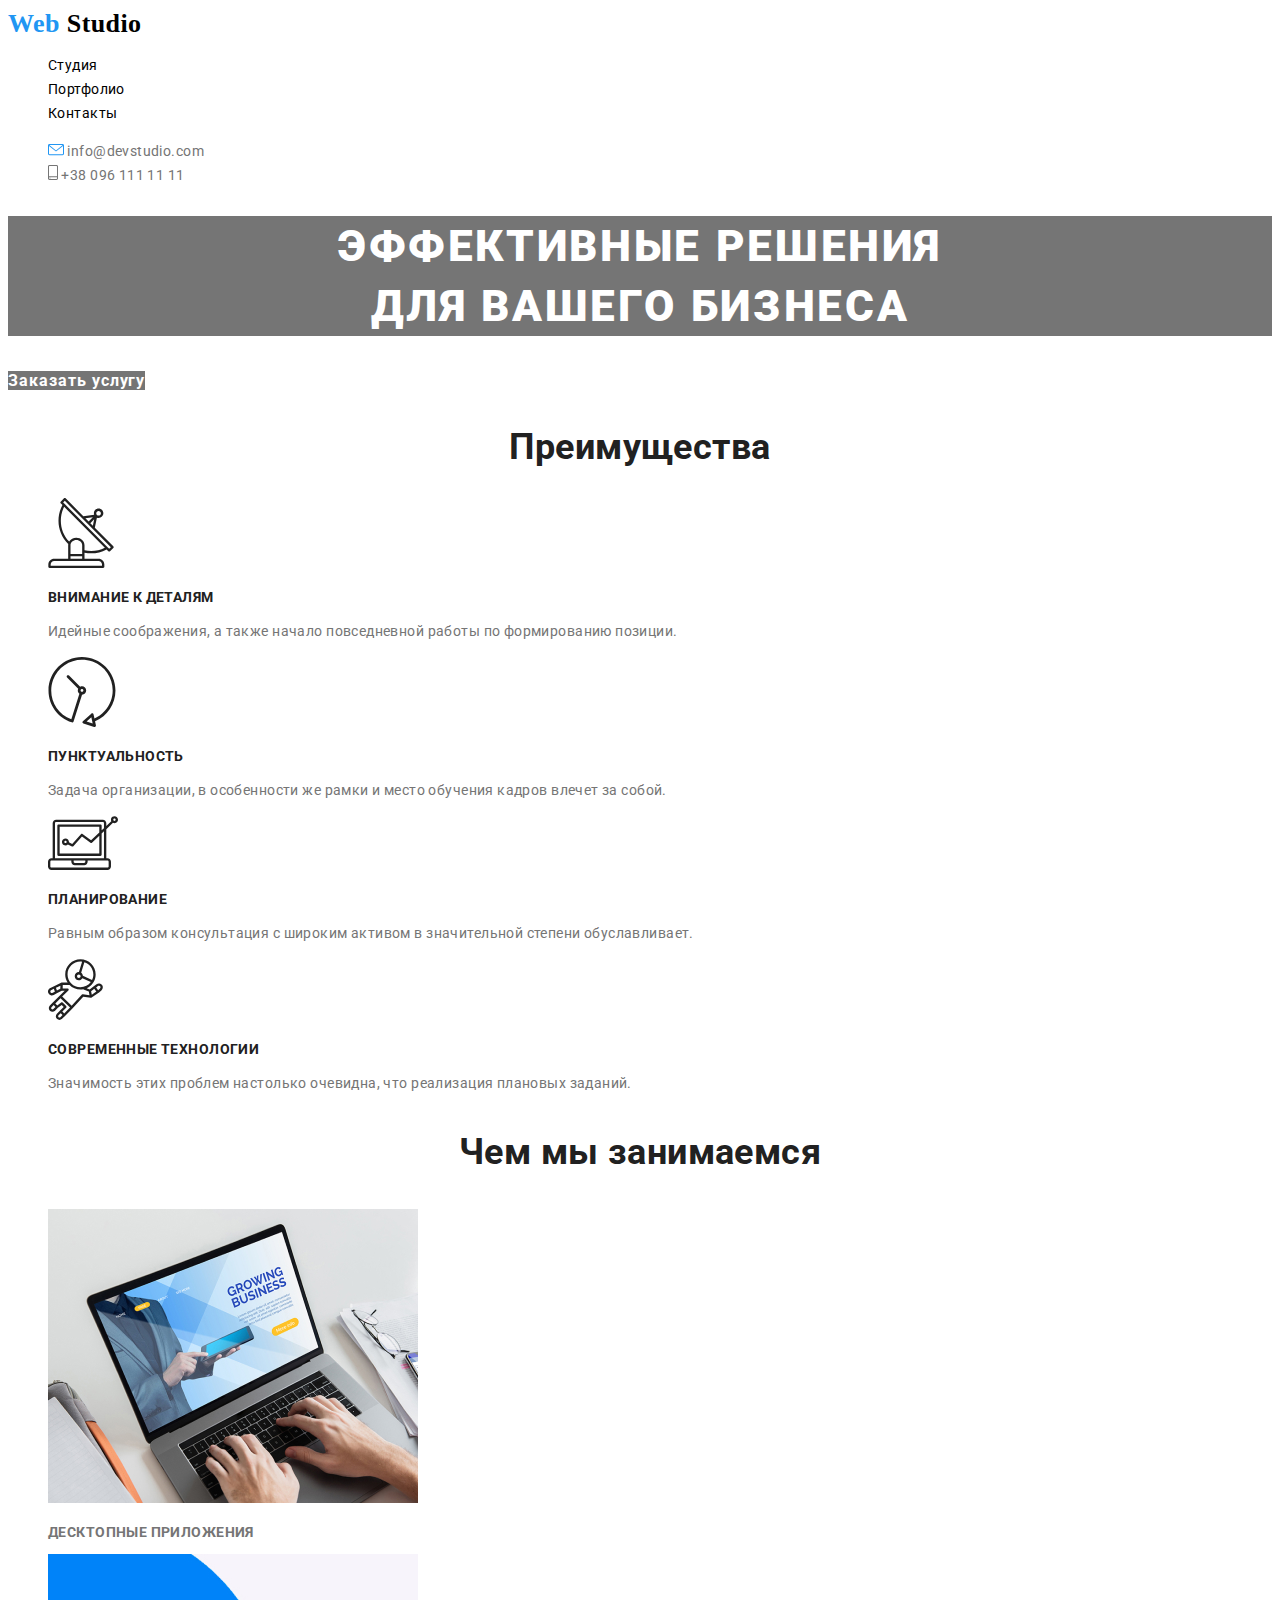
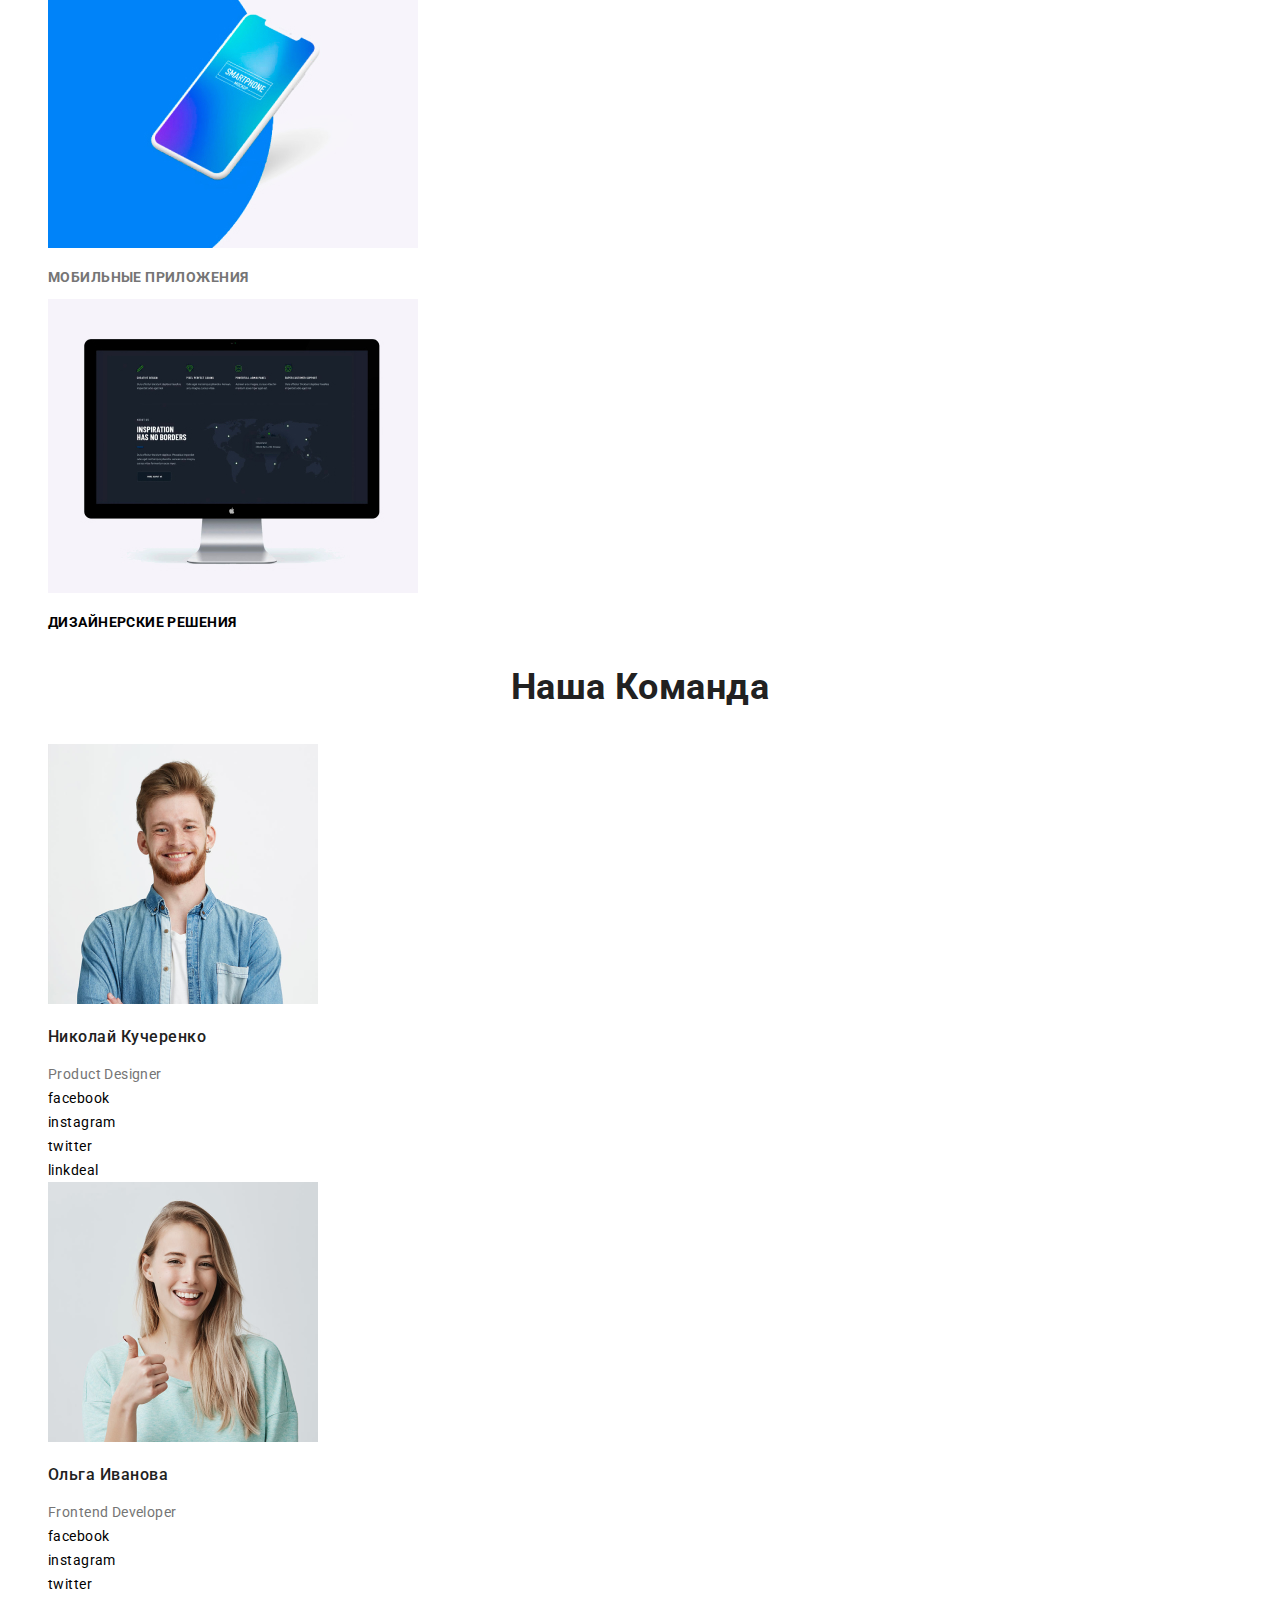
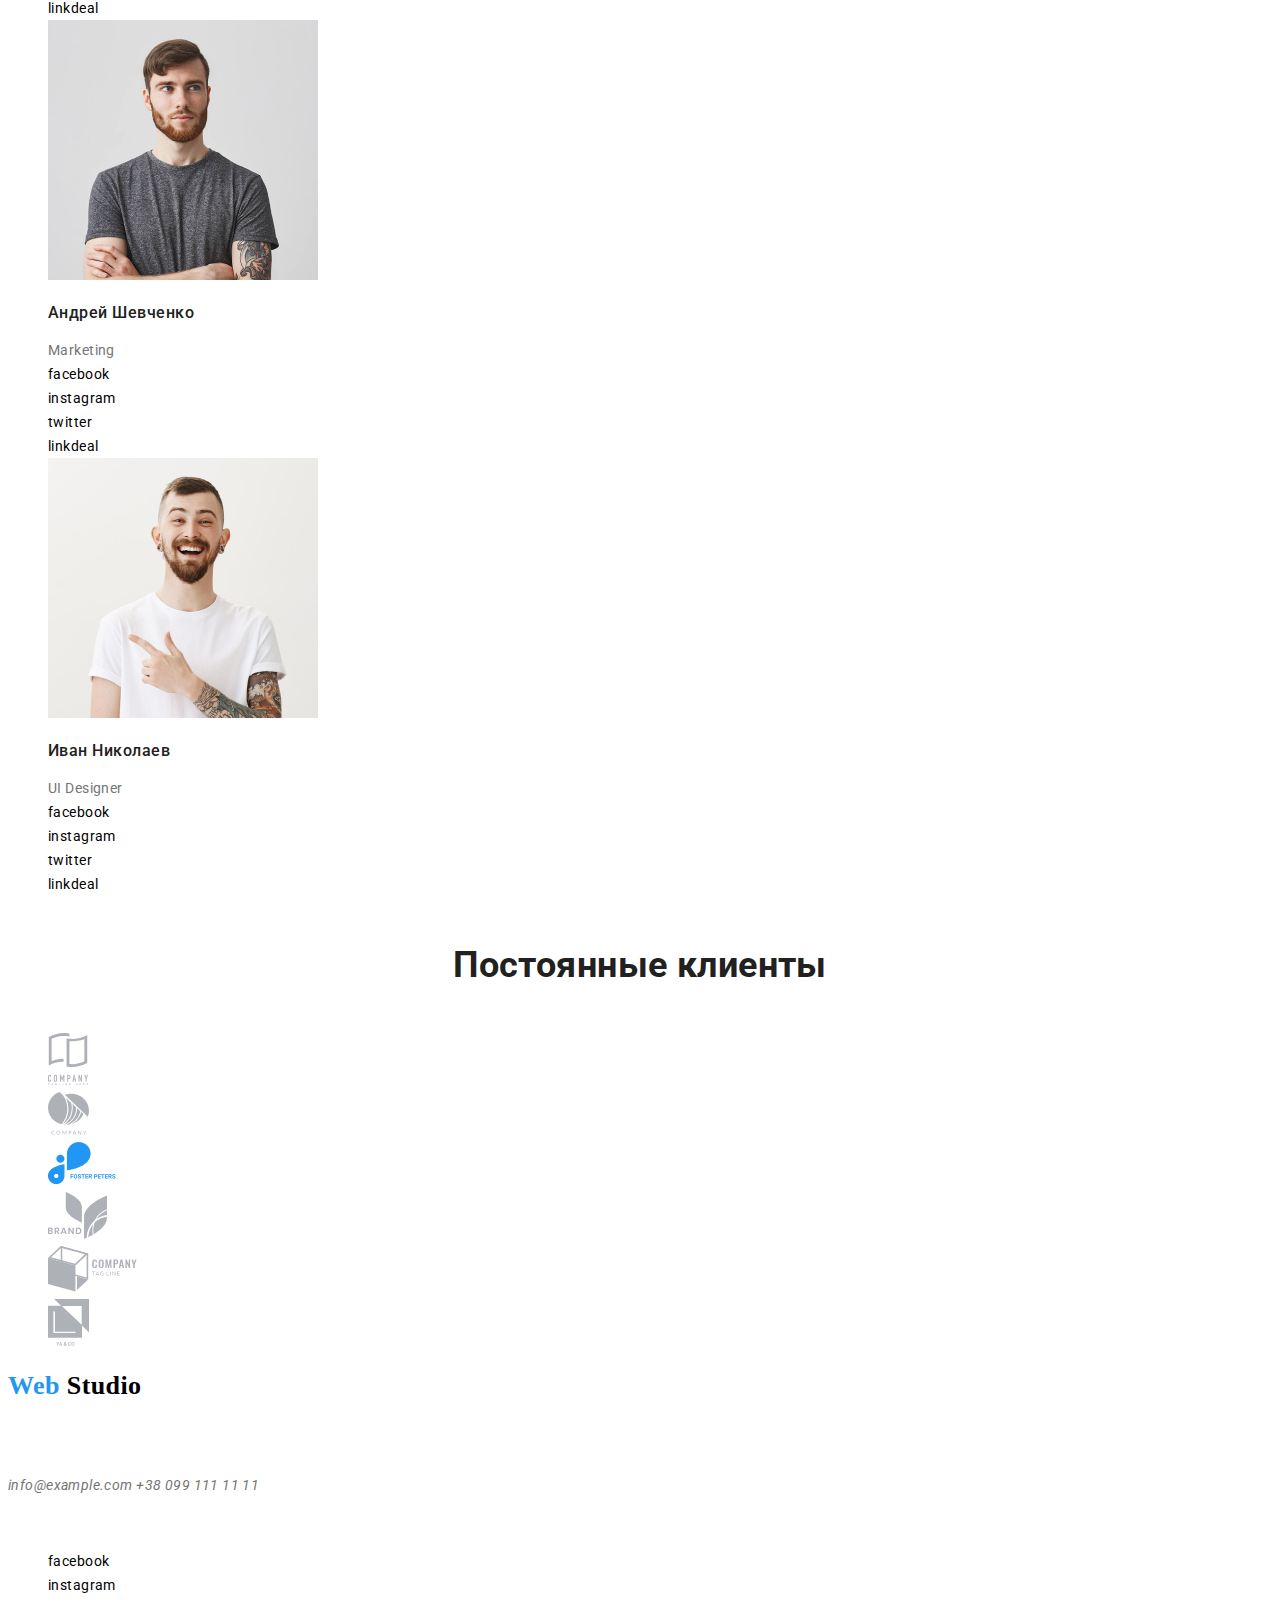
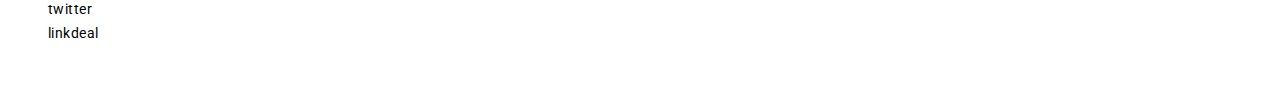
==== index.html @ 2fa70a1d "en" ====
<!DOCTYPE html>
<html lang="en">
  <head>
    <meta charset="UTF-8" />
    <meta name="viewport" content="width=device-width, initial-scale=1.0" />
    <title>Studio</title>
    <link rel="stylesheet" href="/css/main.css" />
    <link
      href="https://fonts.googleapis.com/css2?family=Roboto:wght@400;700&display=swap"
      rel="stylesheet"
    />
  </head>
  <body>
    <!-- Шапка сайта -->
    <header>
      <nav>
        <a href="/" class="main-link-header"
          >Web
          <span class="main-link-color">Studio</span>
        </a>
        <ul class="list">
          <li><a href="/" class="link">Студия</a></li>
          <li><a href="/" class="link">Портфолио</a></li>
          <li><a href="/" class="link">Контакты</a></li>
        </ul>
        <ul>
          <li>
            <img src="./icons/mail.svg" alt="mail" />
            <a href=" mailto:info@devstudio.com" class="link phone-mail">
              info@devstudio.com
            </a>
          </li>
          <li>
            <img src="./icons/smartphone.svg" alt="smartphone" />
            <a href="tel:+380961111111" class="link phone-mail">
              +38 096 111 11 11
            </a>
          </li>
        </ul>
      </nav>
    </header>
    <!-- основная инфо -->
    <div>
      <section>
        <h1 class="hero-title">
          эффективные решения <br />
          для вашего бизнеса
        </h1>
        <a href="/" class="link order-button"> Заказать услугу</a>
      </section>
    </div>
    <section>
      <h2 class="section-title">Преимущества</h2>
      <ul>
        <li>
          <img src="./icons/main-logo1.svg" alt="logo1" />
          <h3 class="item-title">Внимание к деталям</h3>
          <p>
            Идейные соображения, а также начало повседневной работы по
            формированию позиции.
          </p>
        </li>
        <li>
          <img src="./icons/main-logo2.svg" alt="main-logo2" />
          <h3 class="item-title">Пунктуальность</h3>
          <p>
            Задача организации, в особенности же рамки и место обучения кадров
            влечет за собой.
          </p>
        </li>
        <li>
          <img src="./icons/main-logo3.svg" alt="logo3" />
          <h3 class="item-title">Планирование</h3>
          <p>
            Равным образом консультация с широким активом в значительной степени
            обуславливает.
          </p>
        </li>
        <li>
          <img src="./icons/main-logo4.svg" alt="logo4" />
          <h3 class="item-title">Современные технологии</h3>
          <p>
            Значимость этих проблем настолько очевидна, что реализация плановых
            заданий.
          </p>
        </li>
      </ul>
    </section>
    <!-- Чем мы занимаемся -->
    <section>
      <h3 class="section-title">Чем мы занимаемся</h3>
      <ul>
        <li>
          <a href="/" class="link">
            <img src="./img/desktop-app.jpg" alt="Десктопные приложения" />
          </a>
          <p class="specialization-name">Десктопные приложения</p>
        </li>
        <li>
          <a href="/" class="link">
            <img src="./img/mobile-app.jpg" alt="мобильные приложения"
          /></a>
          <p class="specialization-name">мобильные приложения</p>
        </li>
        <li>
          <a href="/" class="link">
            <img src="./img/design-solution.jpg" alt="Дизайнерские решения" />
            <p class="specialization-name">Дизайнерские решения</p>
          </a>
        </li>
      </ul>
    </section>
    <!-- Наша Команда -->
    <section>
      <h3 class="section-title">Наша Команда</h3>
      <ul>
        <li>
          <img src="/img/team1.png" alt="picture Николай Кучеренко" />
          <p class="team-name">Николай Кучеренко</p>
          <span>
            Product Designer
          </span>
        </li>
        <li><a href="" class="link">facebook</a></li>
        <li><a href="" class="link">instagram</a></li>
        <li><a href="" class="link">twitter</a></li>
        <li><a href="" class="link">linkdeal</a></li>

        <li>
          <img src="/img/team2.png" alt="picture Ольга Иванова" />
          <p class="team-name">Ольга Иванова</p>
          <span>
            Frontend Developer
          </span>
        </li>

        <li><a href="" class="link">facebook</a></li>
        <li><a href="" class="link">instagram</a></li>
        <li><a href="" class="link">twitter</a></li>
        <li><a href="" class="link">linkdeal</a></li>
        <li>
          <img src="/img/team3.png" alt="picture Андрей Шевченко" />
          <p class="team-name">Андрей Шевченко</p>
          <span>
            Marketing
          </span>
        </li>

        <li><a href="" class="link">facebook</a></li>
        <li><a href="" class="link">instagram</a></li>
        <li><a href="" class="link">twitter</a></li>
        <li><a href="" class="link">linkdeal</a></li>
        <li>
          <img src="/img/team4.png" alt="picture Иван Николаев" />
          <p class="team-name">Иван Николаев</p>
          <span>UI Designer</span>
        </li>

        <li><a href="" class="link">facebook</a></li>
        <li><a href="" class="link">instagram</a></li>
        <li><a href="" class="link">twitter</a></li>
        <li><a href="" class="link">linkdeal</a></li>
      </ul>
    </section>
    <!-- Постоянные клиенты -->
    <section>
      <h4 class="section-title">Постоянные клиенты</h4>
      <ul>
        <li>
          <a href="/"> <img src="./icons/clients1.svg" alt="clients1" /></a>
        </li>
        <li>
          <a href="/"><img src="./icons/clients2.svg" alt="clients2" /></a>
        </li>
        <li>
          <a href="/"><img src="./icons/clients3.svg" alt="clients3" /></a>
        </li>
        <li>
          <a href="/"><img src="./icons/clients4.svg" alt="clients4" /></a>
        </li>
        <li>
          <a href="/"><img src="./icons/clients5.svg" alt="clients5" /></a>
        </li>
        <li>
          <a href="/"><img src="./icons/clients6.svg" alt="clients6" /></a>
        </li>
      </ul>
    </section>
    <!-- Подвал -->
    <footer>
      <div>
        <a href="/" class="main-link-footer"
          >Web
          <span class="main-link-color">Studio</span>
        </a>
        <address class="address">
          г. Киев, <br />
          Бульвар Леси Украинки, д. 26, <br />
          4й этаж офис 427
        </address>
        <address>
          <a href="" class="link phone-mail">info@example.com</a>
          <a href="" class="link phone-mail">+38 099 111 11 11</a>
        </address>
      </div>
      <div>
        <p class="footer-text">Присоединяйтесь</p>
        <ul>
          <li><a href="" class="link">facebook</a></li>
          <li><a href="" class="link">instagram</a></li>
          <li><a href="" class="link">twitter</a></li>
          <li><a href="" class="link">linkdeal</a></li>
        </ul>
      </div>
      <div>
        <p class="footer-text">Подпишитесь на рассылку</p>
      </div>
    </footer>
  </body>
</html>
---- css/main.css ----
body {
  font-family: "Roboto", sans-serif;
  font-style: normal;
  font-weight: normal;
  font-size: 14px;
  line-height: 24px;
  letter-spacing: 0.03em;
  color: #757575;
}
ul,
li {
  list-style: none;
}
.main-link-color {
  color: #000000;
}
.main-link-header {
  font-family: Raleway;
  font-weight: 700;
  font-size: 26px;
  line-height: 31px;
  color: #2196f3;
  text-decoration: none;
}
.hero-title {
  font-family: Roboto;
  font-weight: 900;
  font-size: 44px;
  line-height: 60px;
  text-align: center;
  letter-spacing: 0.06em;
  text-transform: uppercase;
  color: #ffffff;
  background-color: #757575;
}
.section-title {
  font-family: Roboto;
  font-weight: 700;
  font-size: 36px;
  line-height: 42px;
  text-align: center;
  color: #212121;
}
.item-title {
  font-weight: 700;
  font-size: 14px;
  line-height: 16px;
  text-transform: uppercase;
  color: #212121;
}
.link {
  text-decoration: none;
  color: #000000;
}
.link:hover,
.link:focus {
  color: #2196f3;
}
.phone-mail {
  color: #757575;
}
.order-button {
  font-weight: 700;
  font-size: 16px;
  line-height: 30px;
  letter-spacing: 0.06em;
  color: #ffffff;
  background-color: #757575;
}
.team-name {
  font-weight: 500;
  font-size: 16px;
  line-height: 19px;
  letter-spacing: 0.03em;
  color: #212121;
}
.specialization-name {
  font-weight: 700;
  font-size: 14px;
  line-height: 16px;
  letter-spacing: 0.03em;
  text-transform: uppercase;
}
.main-link-footer {
  font-family: Raleway;
  font-weight: 700;
  font-size: 26px;
  line-height: 31px;
  color: #2196f3;
  text-decoration: none;
}
.address {
  color: #ffffff;
}
.footer-text {
  color: #ffffff;
}
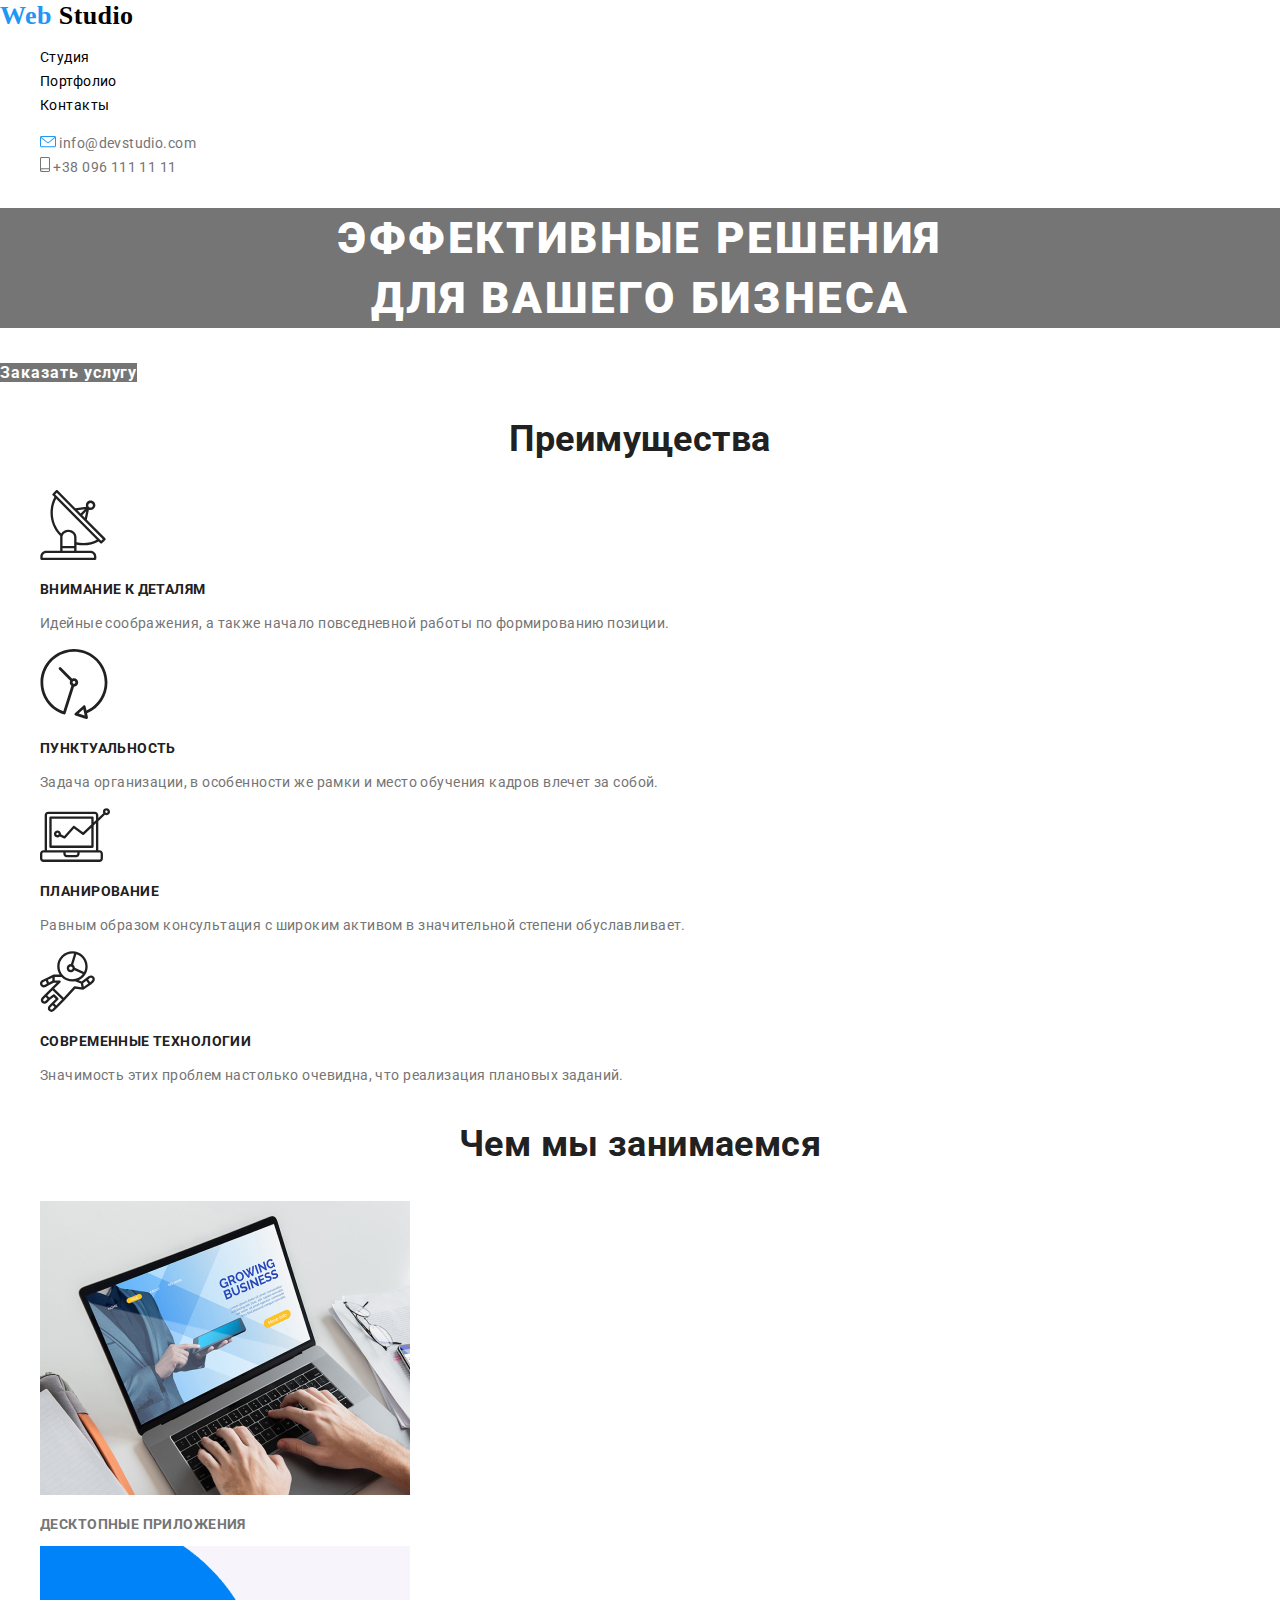
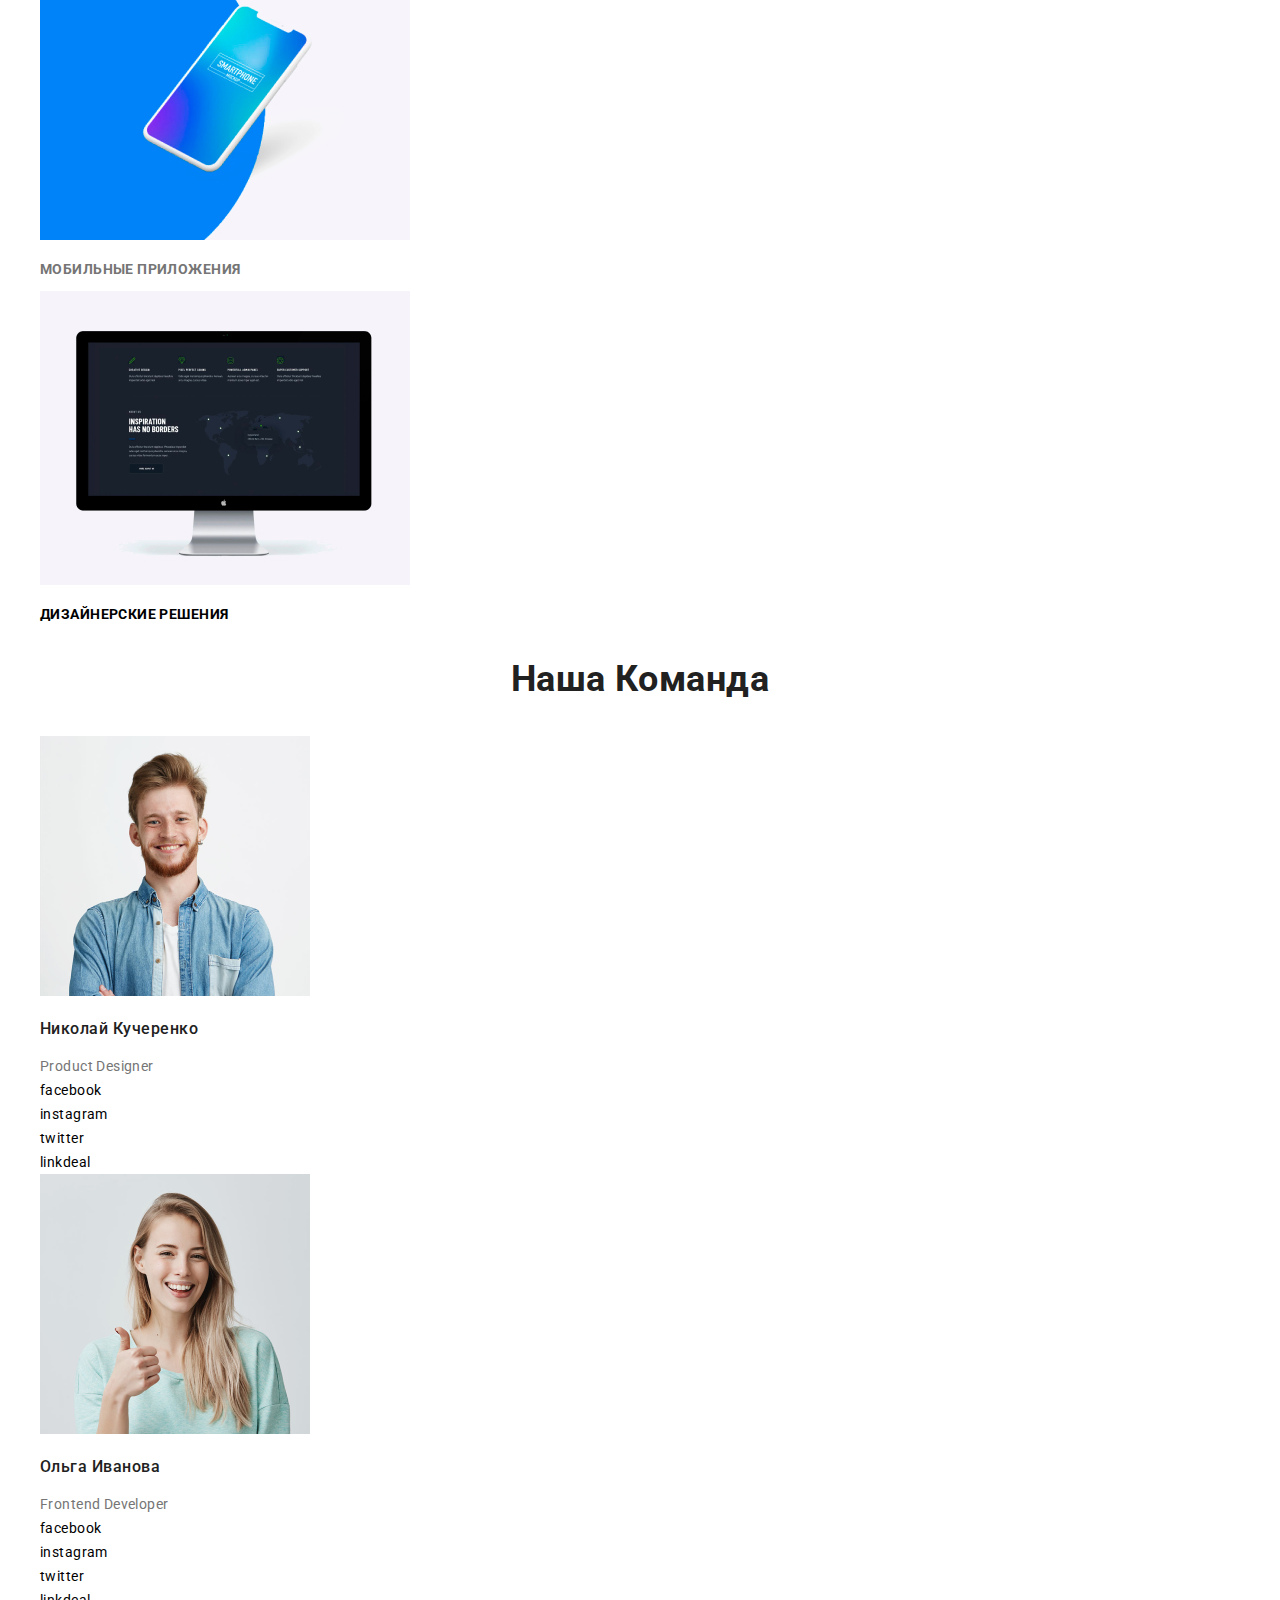
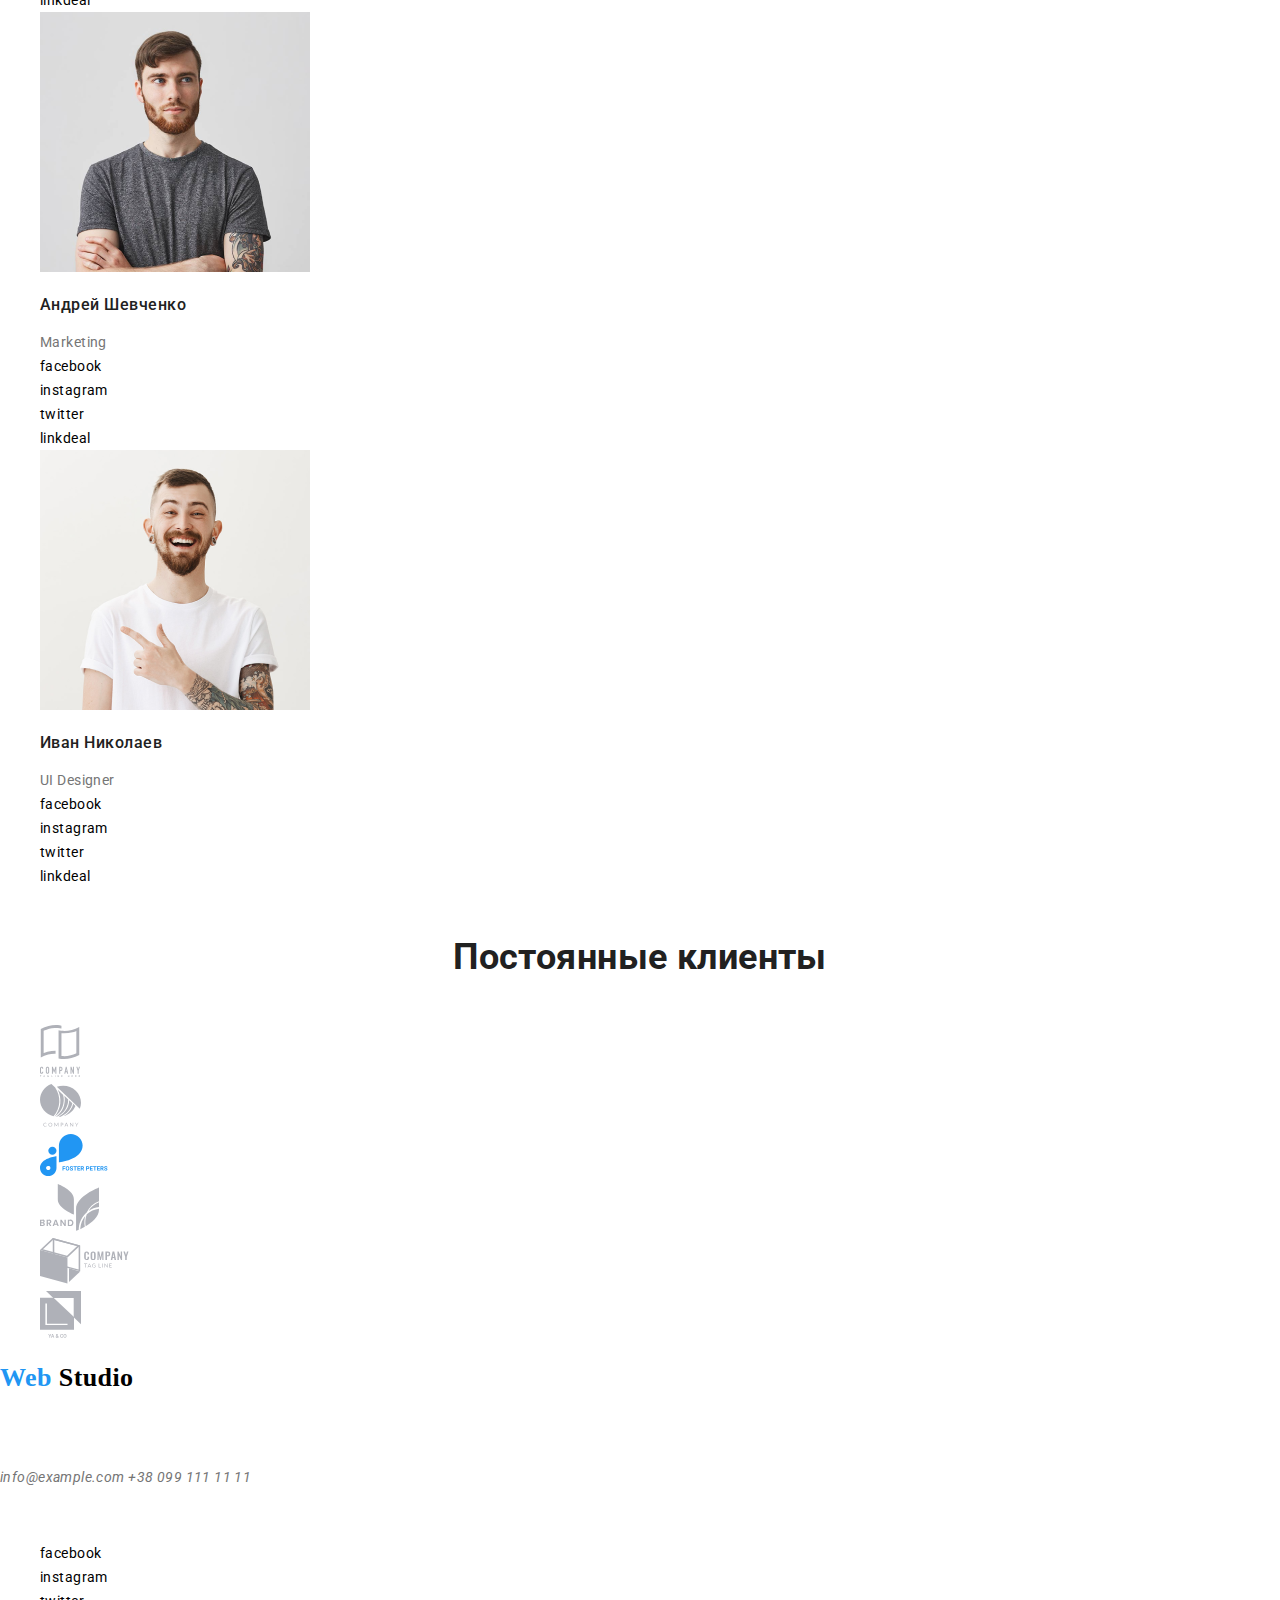
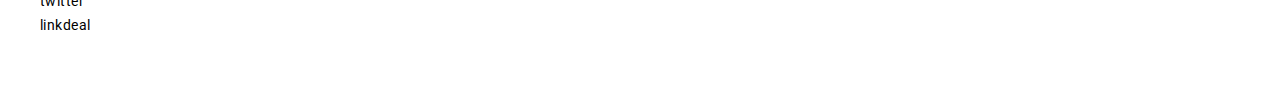
==== commit 6f34f692: "Update index.html" ====
--- a/index.html
+++ b/index.html
@@ -4,7 +4,8 @@
     <meta charset="UTF-8" />
     <meta name="viewport" content="width=device-width, initial-scale=1.0" />
     <title>Studio</title>
-    <link rel="stylesheet" href="/css/main.css" />
+    <link rel="stylesheet" href="./css/normalize.css" />
+    <link rel="stylesheet" href="./css/main.css" />
     <link
       href="https://fonts.googleapis.com/css2?family=Roboto:wght@400;700&display=swap"
       rel="stylesheet"
@@ -115,7 +116,7 @@
       <h3 class="section-title">Наша Команда</h3>
       <ul>
         <li>
-          <img src="/img/team1.png" alt="picture Николай Кучеренко" />
+          <img src="./img/team1.png" alt="picture Николай Кучеренко" />
           <p class="team-name">Николай Кучеренко</p>
           <span>
             Product Designer
@@ -127,7 +128,7 @@
         <li><a href="" class="link">linkdeal</a></li>
 
         <li>
-          <img src="/img/team2.png" alt="picture Ольга Иванова" />
+          <img src="./img/team2.png" alt="picture Ольга Иванова" />
           <p class="team-name">Ольга Иванова</p>
           <span>
             Frontend Developer
@@ -139,7 +140,7 @@
         <li><a href="" class="link">twitter</a></li>
         <li><a href="" class="link">linkdeal</a></li>
         <li>
-          <img src="/img/team3.png" alt="picture Андрей Шевченко" />
+          <img src="./img/team3.png" alt="picture Андрей Шевченко" />
           <p class="team-name">Андрей Шевченко</p>
           <span>
             Marketing
@@ -151,7 +152,7 @@
         <li><a href="" class="link">twitter</a></li>
         <li><a href="" class="link">linkdeal</a></li>
         <li>
-          <img src="/img/team4.png" alt="picture Иван Николаев" />
+          <img src="./img/team4.png" alt="picture Иван Николаев" />
           <p class="team-name">Иван Николаев</p>
           <span>UI Designer</span>
         </li>
--- a/css/main.css
+++ b/css/main.css
@@ -8,7 +8,8 @@
   color: #757575;
 }
 ul,
-li {
+li,
+a {
   list-style: none;
 }
 .main-link-color {
@@ -95,3 +96,15 @@
 .footer-text {
   color: #ffffff;
 }
+.caption {
+  font-weight: 700;
+  font-size: 18px;
+  line-height: 36px;
+  letter-spacing: 0.06em;
+  color: #212121;
+}
+.caption-hover {
+  font-size: 18px;
+  line-height: 28px;
+  letter-spacing: 0.03em;
+}
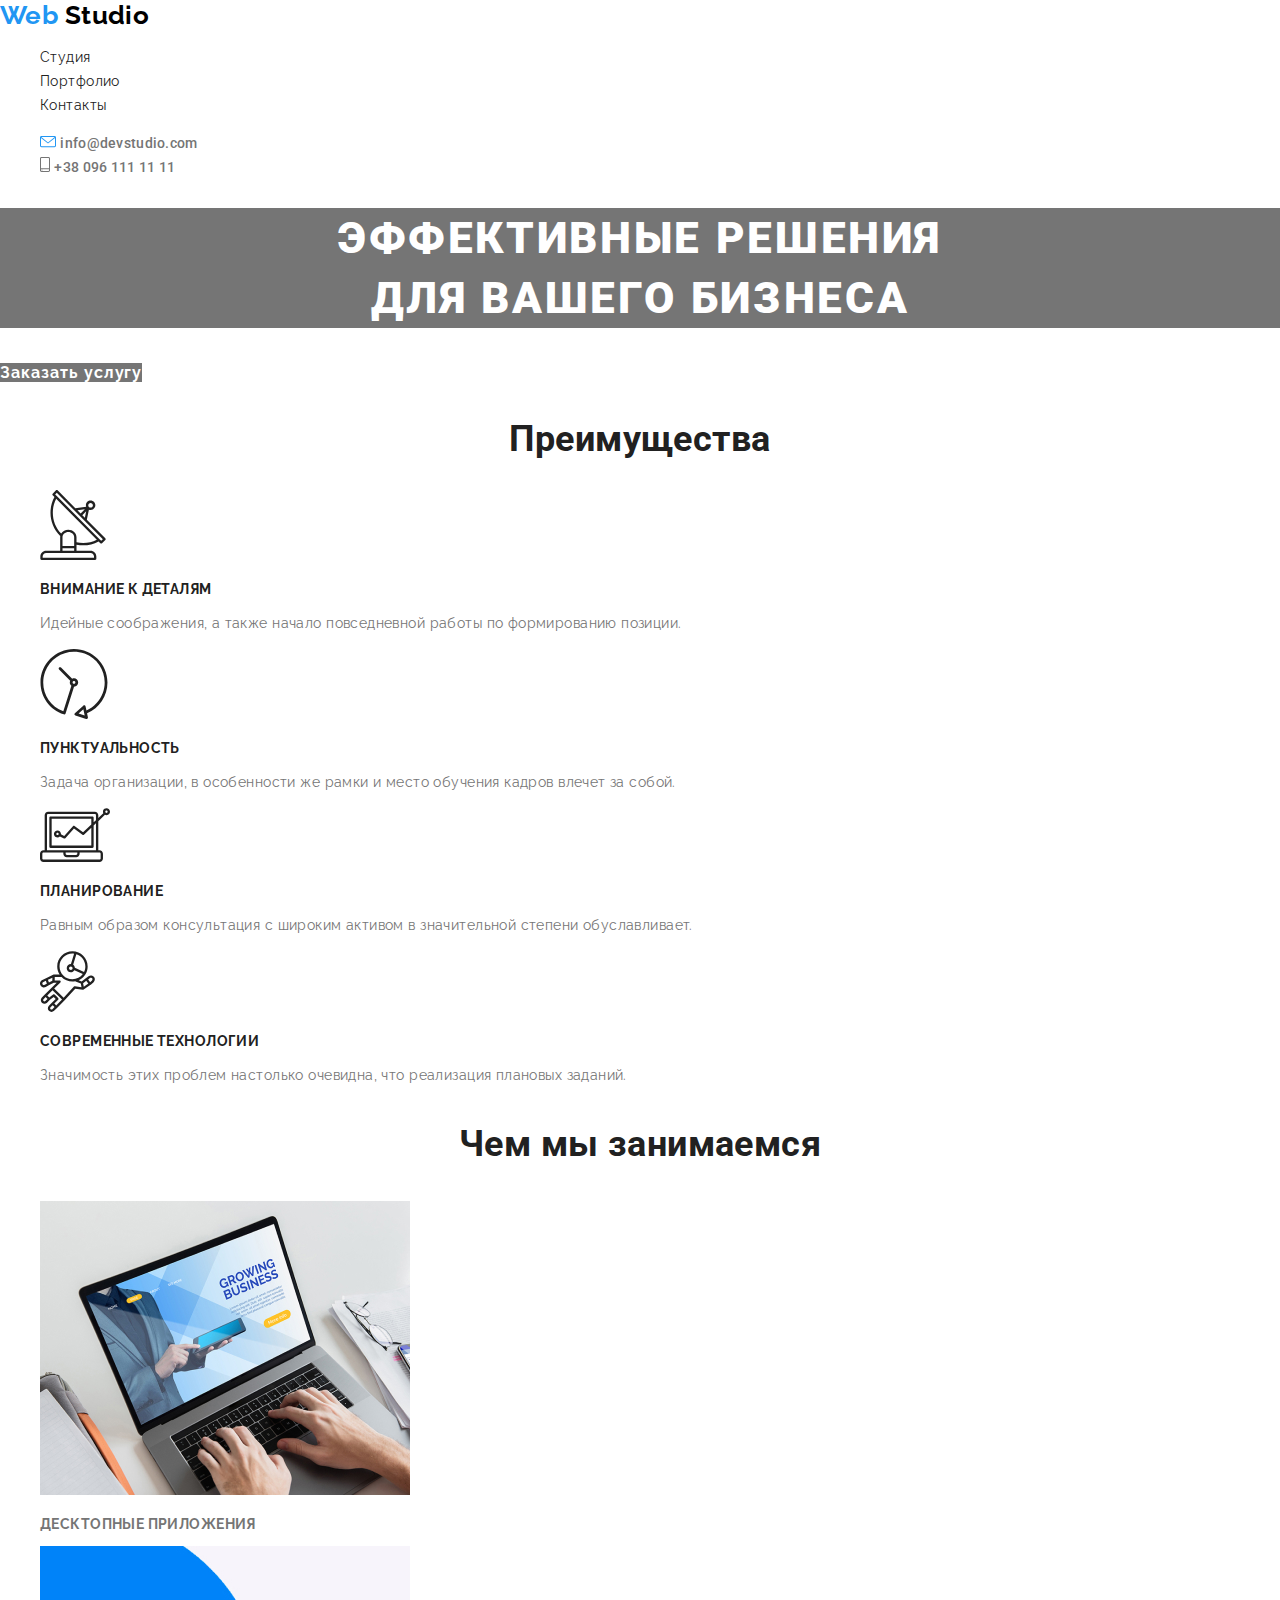
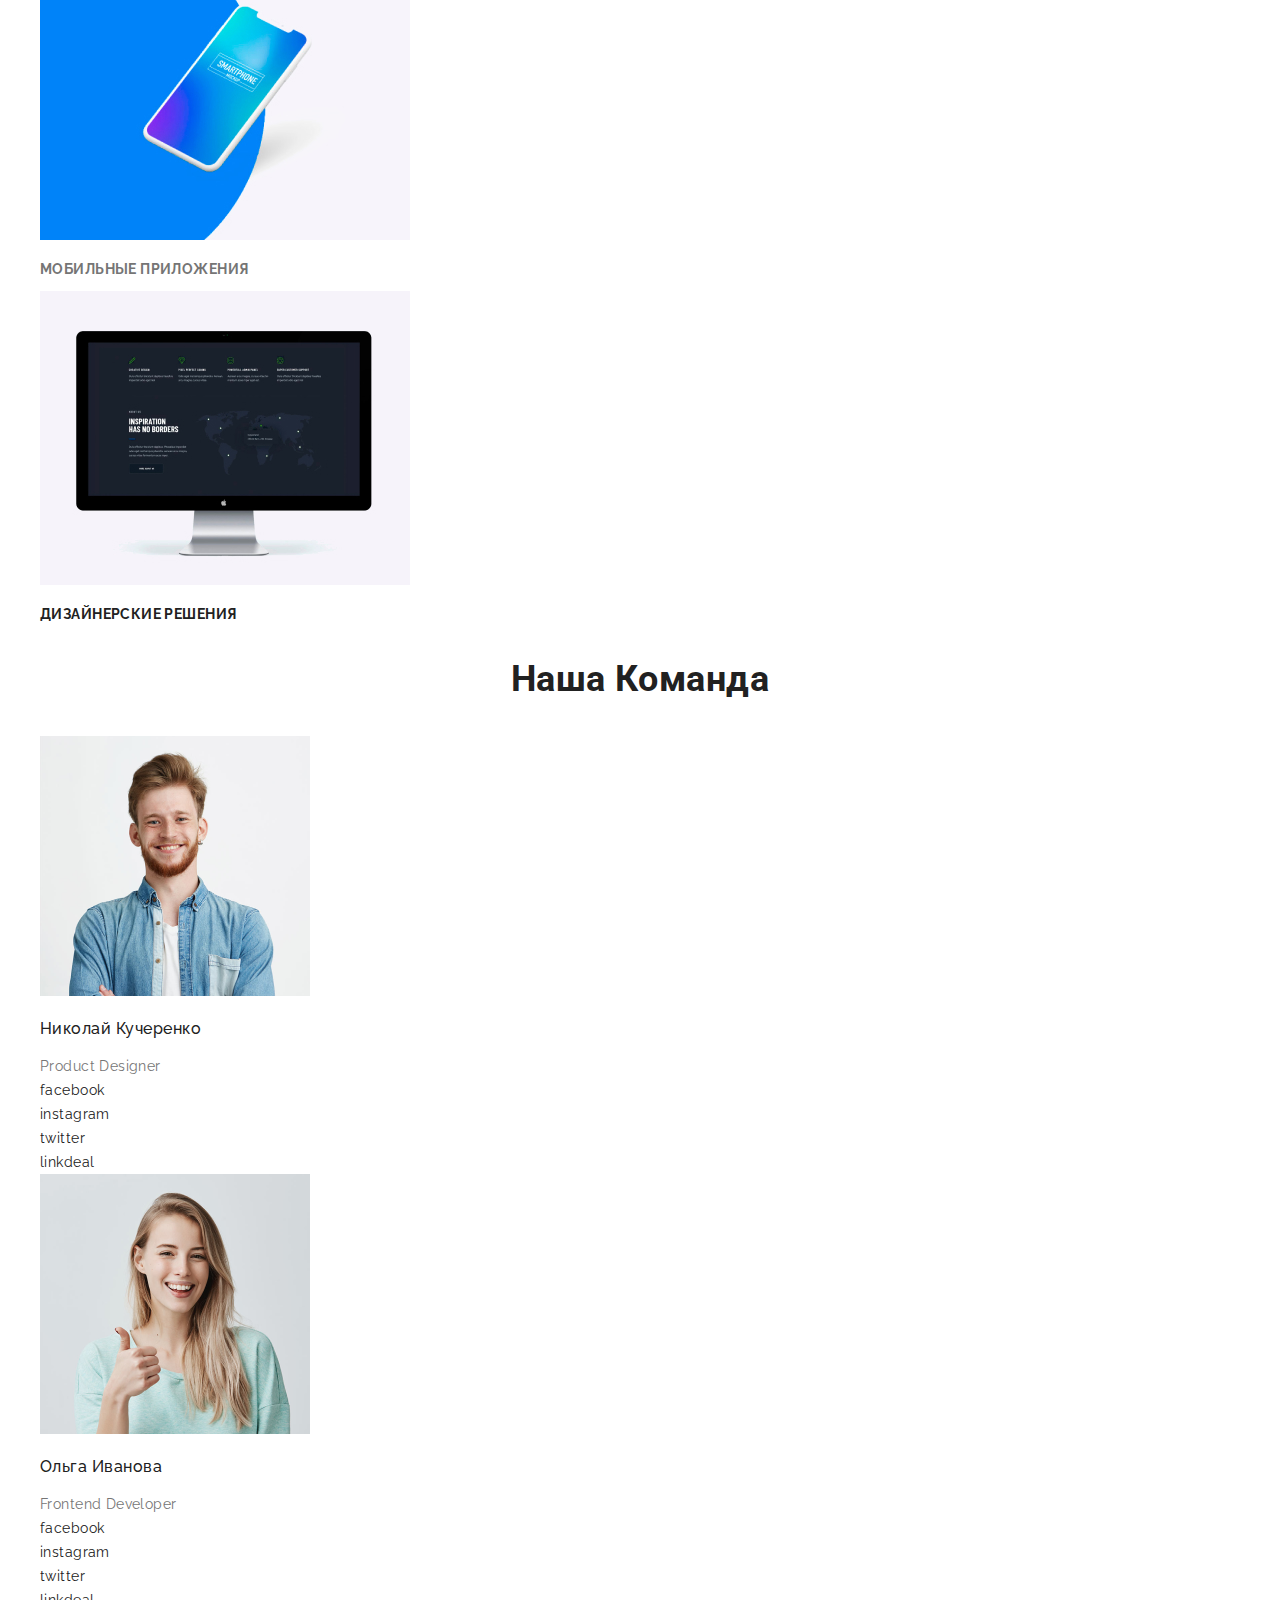
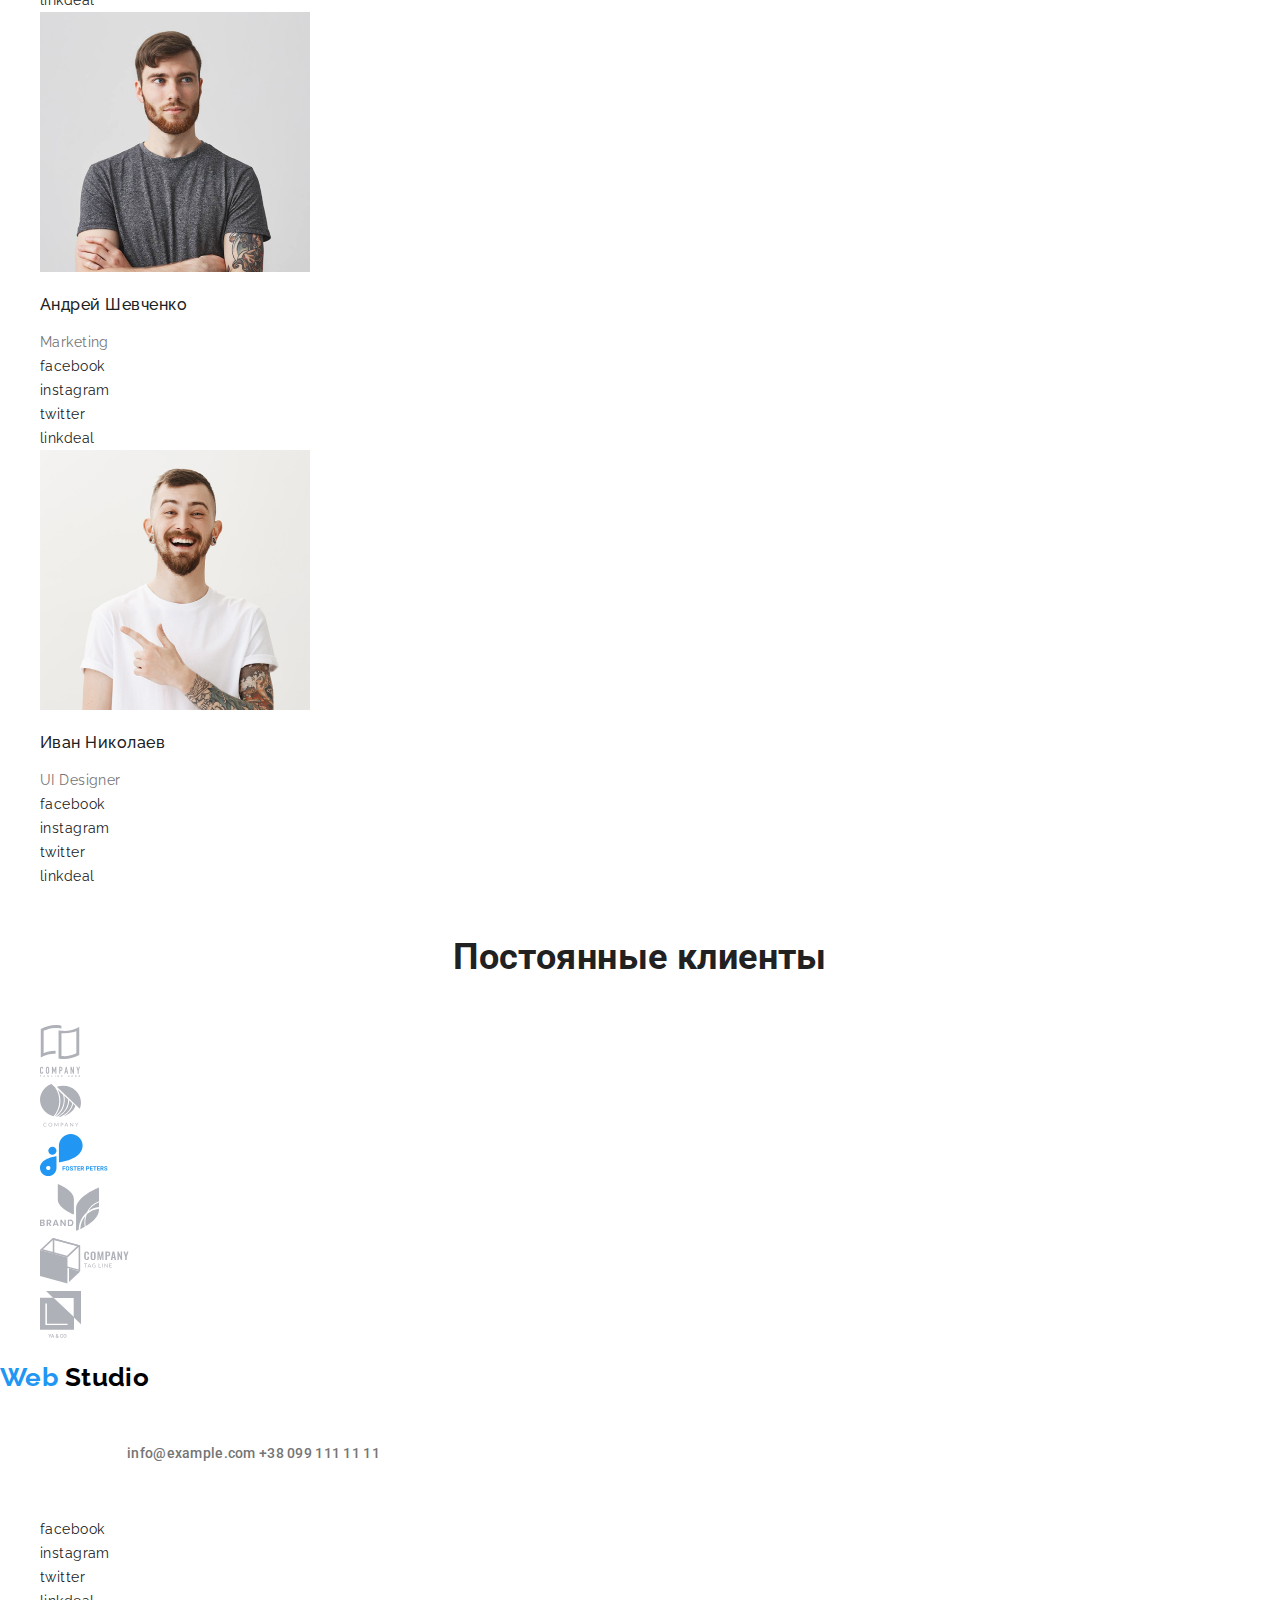
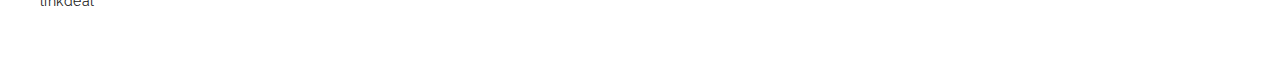
==== commit beaafea2: "en" ====
--- a/index.html
+++ b/index.html
@@ -6,6 +6,10 @@
     <title>Studio</title>
     <link rel="stylesheet" href="./css/normalize.css" />
     <link rel="stylesheet" href="./css/main.css" />
+    <link
+      href="https://fonts.googleapis.com/css2?family=Raleway:wght@400;700&display=swap"
+      rel="stylesheet"
+    />
     <link
       href="https://fonts.googleapis.com/css2?family=Roboto:wght@400;700&display=swap"
       rel="stylesheet"
@@ -21,7 +25,7 @@
         </a>
         <ul class="list">
           <li><a href="/" class="link">Студия</a></li>
-          <li><a href="/" class="link">Портфолио</a></li>
+          <li><a href="/portfolio.html" class="link">Портфолио</a></li>
           <li><a href="/" class="link">Контакты</a></li>
         </ul>
         <ul>
@@ -198,8 +202,6 @@
           г. Киев, <br />
           Бульвар Леси Украинки, д. 26, <br />
           4й этаж офис 427
-        </address>
-        <address>
           <a href="" class="link phone-mail">info@example.com</a>
           <a href="" class="link phone-mail">+38 099 111 11 11</a>
         </address>
--- a/css/main.css
+++ b/css/main.css
@@ -1,5 +1,6 @@
 body {
   font-family: "Roboto", sans-serif;
+  font-family: "Raleway", sans-serif;
   font-style: normal;
   font-weight: normal;
   font-size: 14px;
@@ -51,13 +52,19 @@
 }
 .link {
   text-decoration: none;
-  color: #000000;
+  color: #212121;
 }
 .link:hover,
 .link:focus {
   color: #2196f3;
 }
 .phone-mail {
+  font-family: Roboto;
+  font-style: normal;
+  font-weight: 500;
+  font-size: 14px;
+  line-height: 16px;
+  letter-spacing: 0.02em;
   color: #757575;
 }
 .order-button {
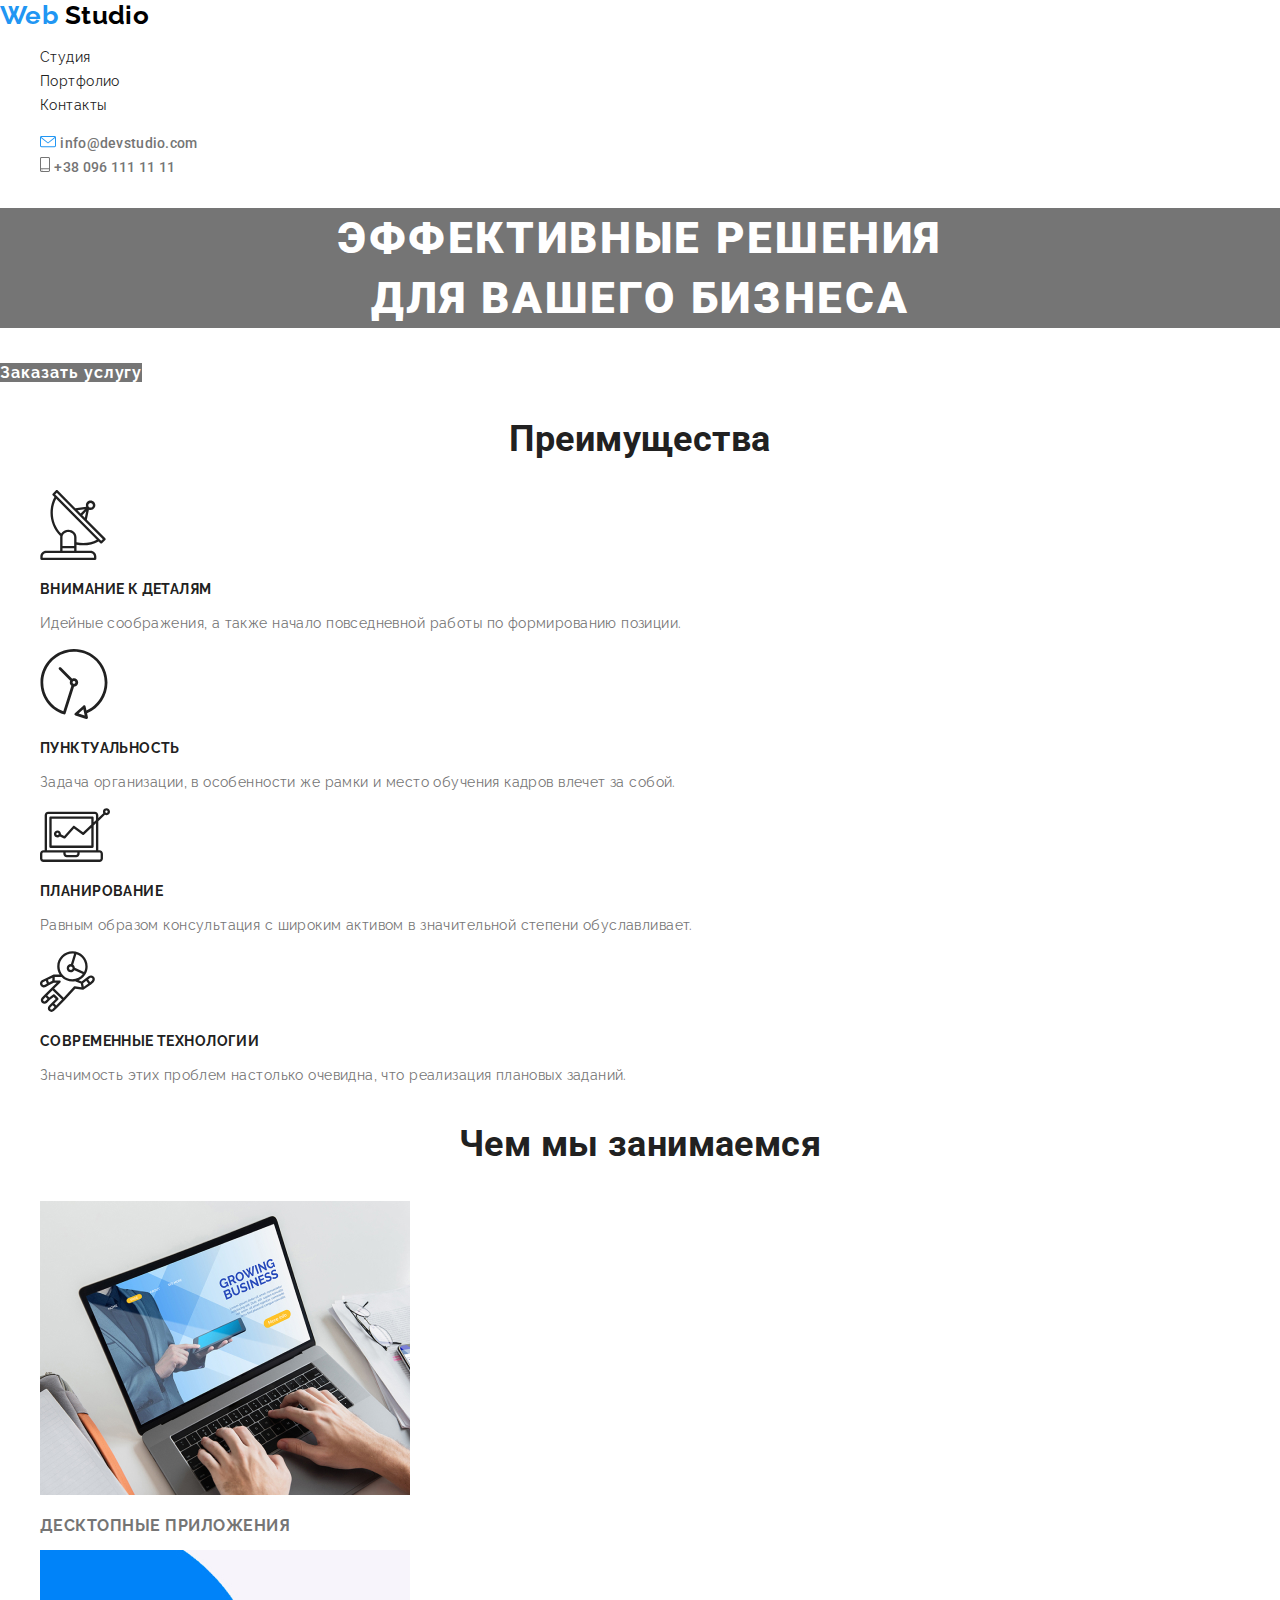
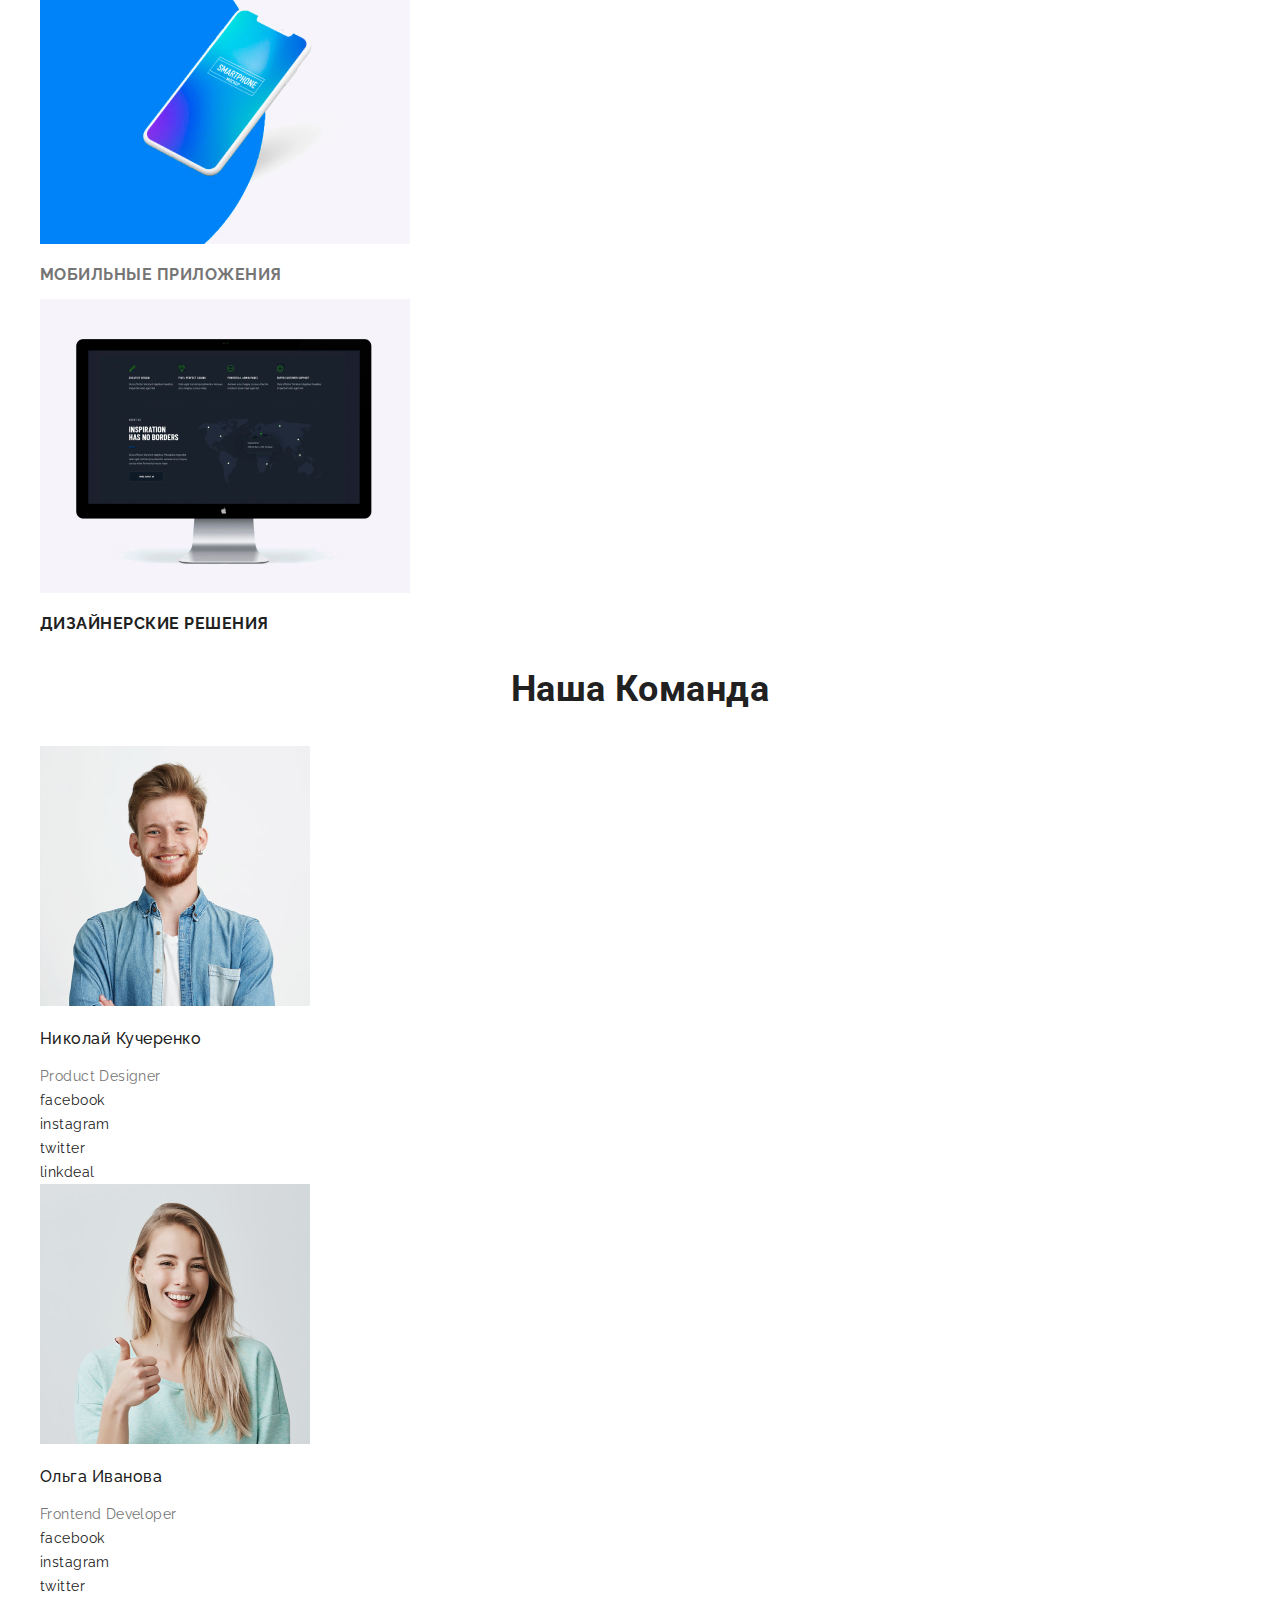
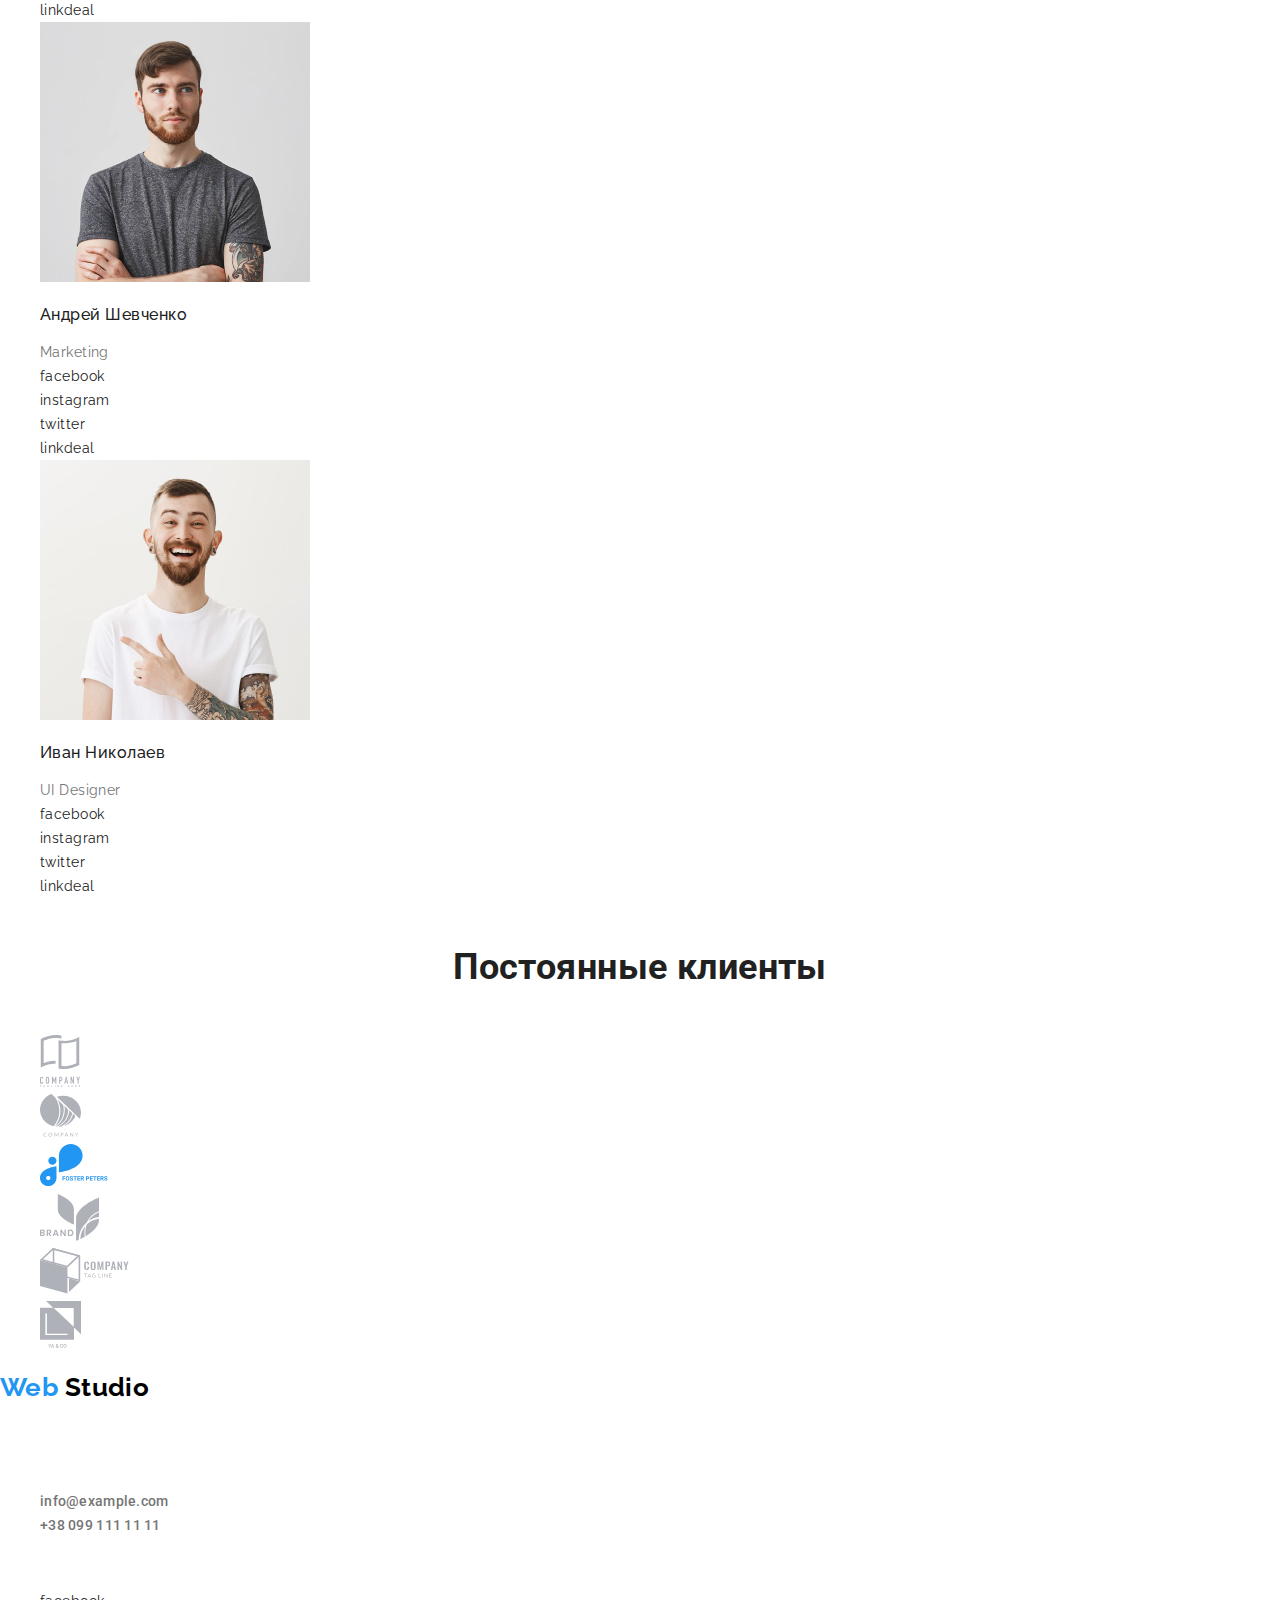
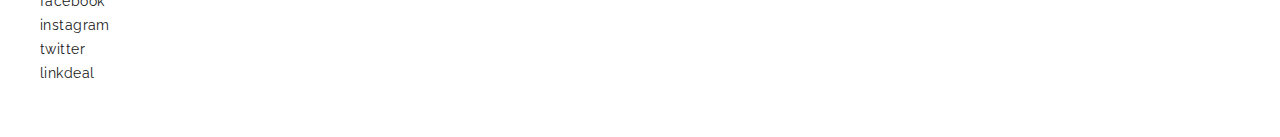
==== commit f2f8aada: "en" ====
--- a/index.html
+++ b/index.html
@@ -24,7 +24,7 @@
           <span class="main-link-color">Studio</span>
         </a>
         <ul class="list">
-          <li><a href="/" class="link">Студия</a></li>
+          <li><a href="/index.html" class="link">Студия</a></li>
           <li><a href="/portfolio.html" class="link">Портфолио</a></li>
           <li><a href="/" class="link">Контакты</a></li>
         </ul>
@@ -202,8 +202,10 @@
           г. Киев, <br />
           Бульвар Леси Украинки, д. 26, <br />
           4й этаж офис 427
-          <a href="" class="link phone-mail">info@example.com</a>
-          <a href="" class="link phone-mail">+38 099 111 11 11</a>
+          <ul>
+          <li><a href="" class="link phone-mail">info@example.com</a></li>
+          <li><a href="" class="link phone-mail">+38 099 111 11 11</a></li>
+          </ul>
         </address>
       </div>
       <div>
--- a/css/main.css
+++ b/css/main.css
@@ -84,7 +84,7 @@
 }
 .specialization-name {
   font-weight: 700;
-  font-size: 14px;
+  font-size: 16px;
   line-height: 16px;
   letter-spacing: 0.03em;
   text-transform: uppercase;
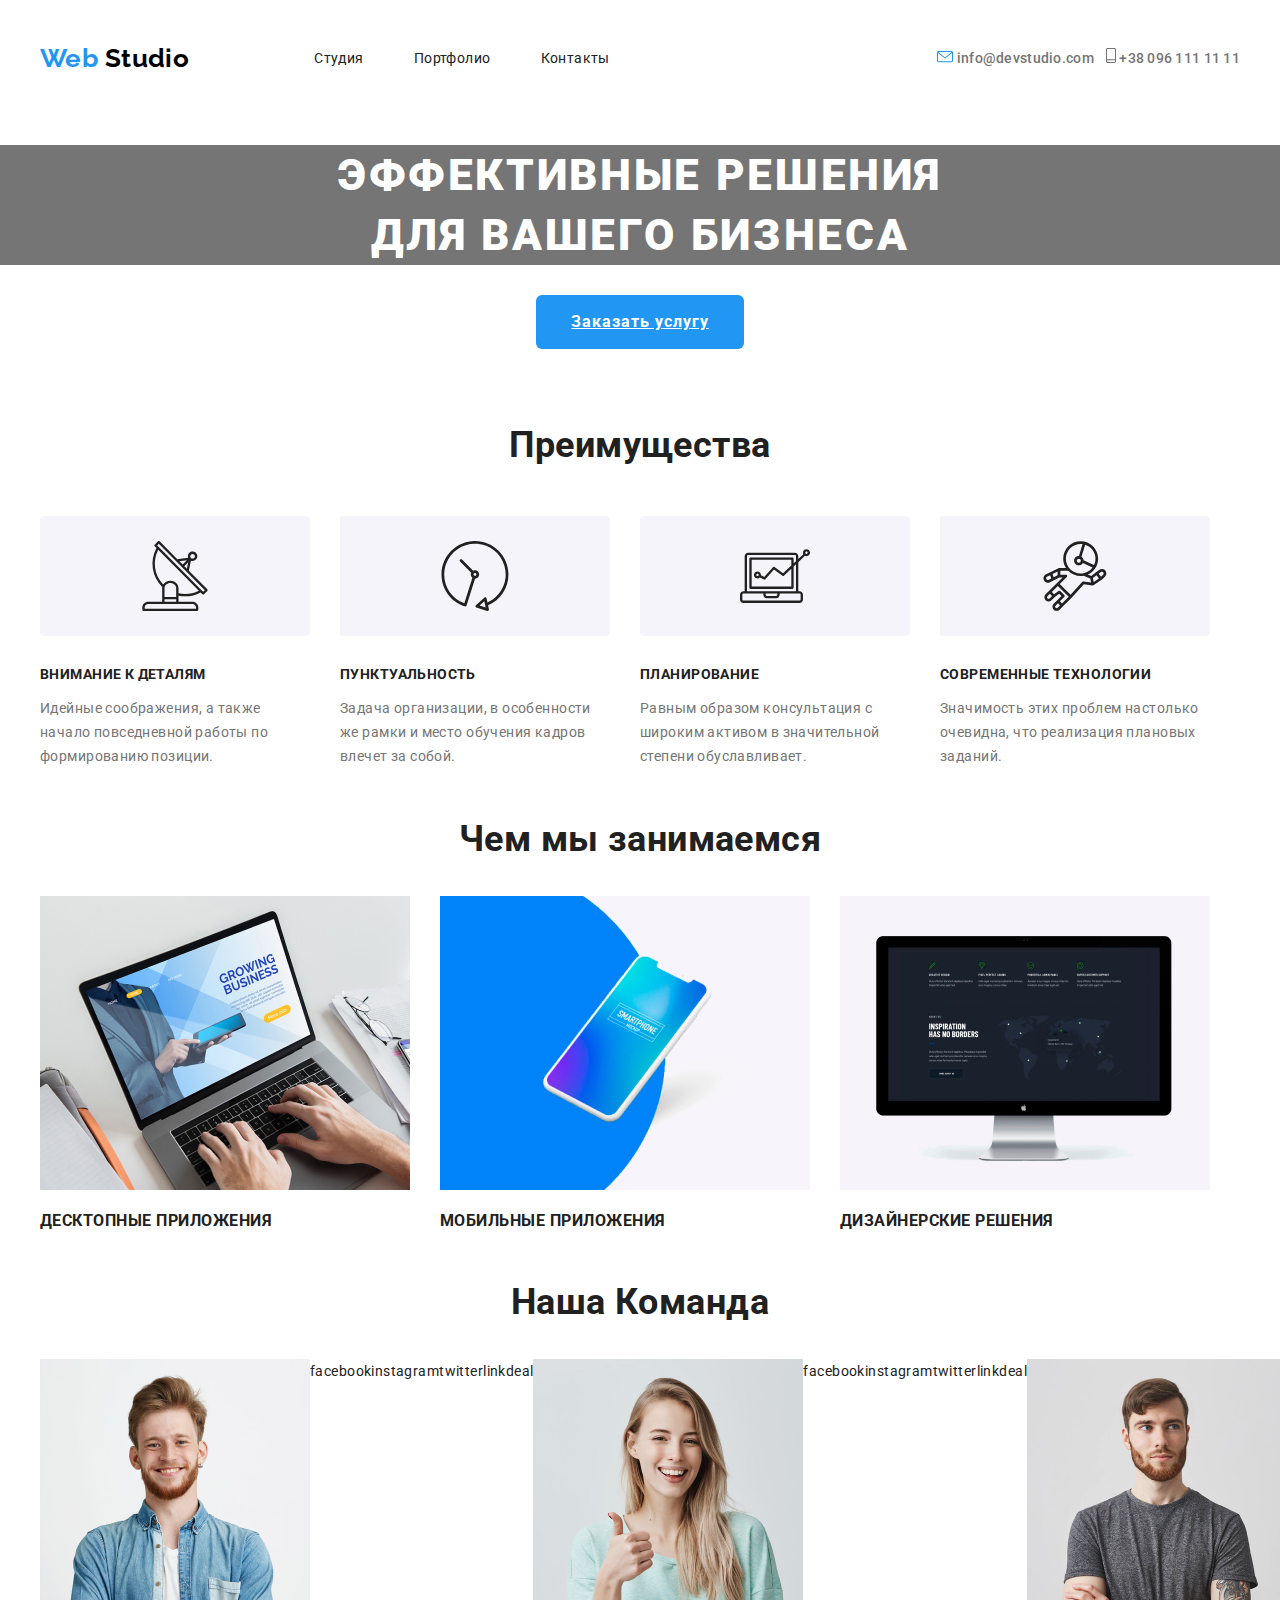
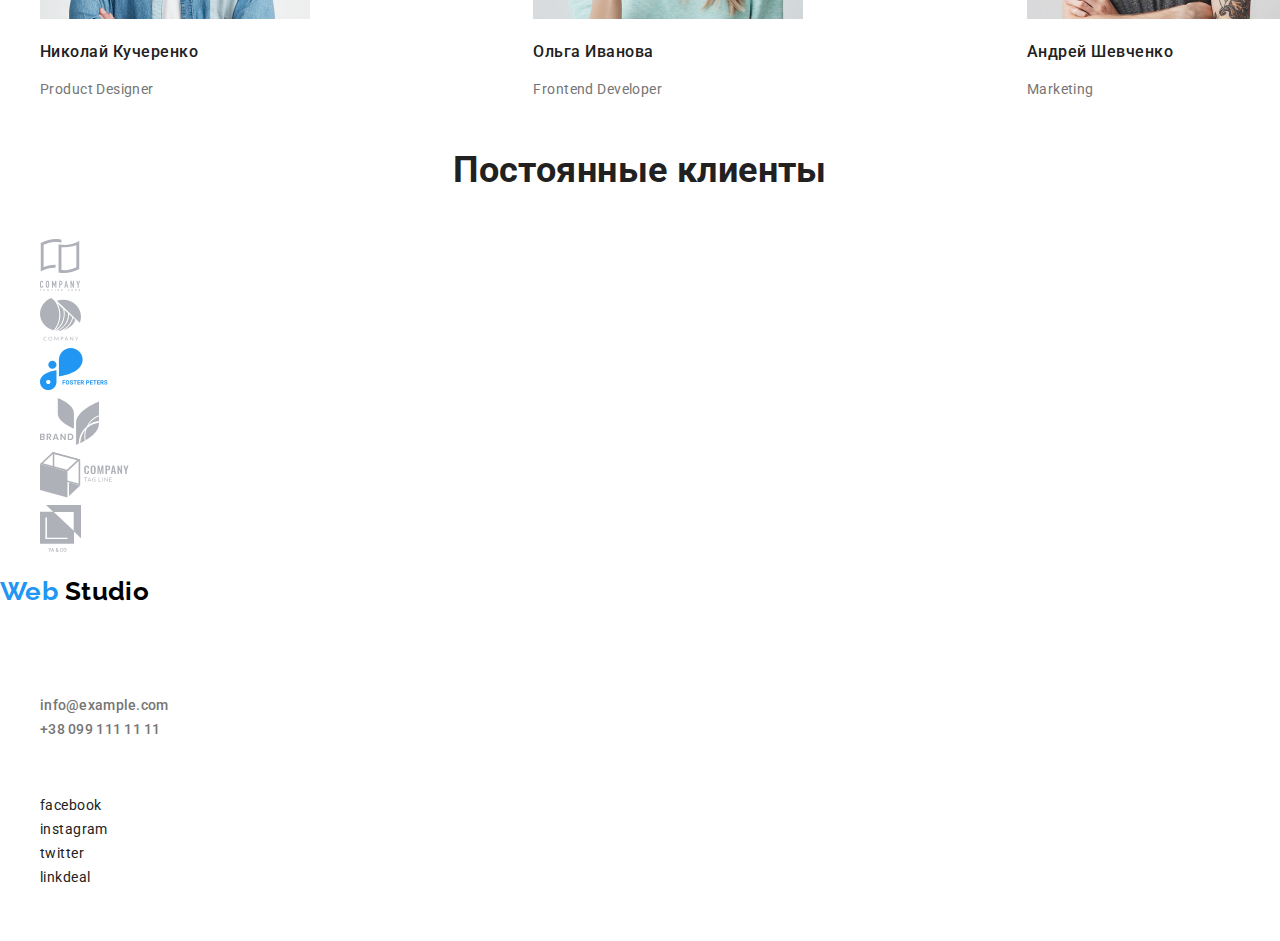
==== commit 815fa74b: "ут" ====
--- a/index.html
+++ b/index.html
@@ -18,24 +18,26 @@
   <body>
     <!-- Шапка сайта -->
     <header>
-      <nav>
+      <nav class="container main-nav">
         <a href="/" class="main-link-header"
           >Web
           <span class="main-link-color">Studio</span>
         </a>
-        <ul class="list">
-          <li><a href="/index.html" class="link">Студия</a></li>
-          <li><a href="/portfolio.html" class="link">Портфолио</a></li>
-          <li><a href="/" class="link">Контакты</a></li>
+        <ul class="site-nav">
+          <li class="item"><a href="/index.html" class="link">Студия</a></li>
+          <li class="item">
+            <a href="/portfolio.html" class="link">Портфолио</a>
+          </li>
+          <li class="item"><a href="/" class="link">Контакты</a></li>
         </ul>
-        <ul>
-          <li>
+        <ul class="auth-nav">
+          <li class="item">
             <img src="./icons/mail.svg" alt="mail" />
             <a href=" mailto:info@devstudio.com" class="link phone-mail">
               info@devstudio.com
             </a>
           </li>
-          <li>
+          <li class="item">
             <img src="./icons/smartphone.svg" alt="smartphone" />
             <a href="tel:+380961111111" class="link phone-mail">
               +38 096 111 11 11
@@ -46,43 +48,67 @@
     </header>
     <!-- основная инфо -->
     <div>
-      <section>
+      <section class="hero">
         <h1 class="hero-title">
           эффективные решения <br />
           для вашего бизнеса
         </h1>
-        <a href="/" class="link order-button"> Заказать услугу</a>
+        <a href="/" class="btn-decoration order-button"> Заказать услугу</a>
       </section>
     </div>
     <section>
-      <h2 class="section-title">Преимущества</h2>
-      <ul>
-        <li>
-          <img src="./icons/main-logo1.svg" alt="logo1" />
+      <h2 class="section-title first-section-name">Преимущества</h2>
+      <ul class="main-info">
+        <li class="main-logo-description">
+          <img
+            class="main-logo"
+            src="./icons/main-logo1.svg"
+            alt="logo1"
+            width="70"
+            height="70"
+          />
           <h3 class="item-title">Внимание к деталям</h3>
           <p>
             Идейные соображения, а также начало повседневной работы по
             формированию позиции.
           </p>
         </li>
-        <li>
-          <img src="./icons/main-logo2.svg" alt="main-logo2" />
+        <li class="main-logo-description">
+          <img
+            class="main-logo"
+            src="./icons/main-logo2.svg"
+            width="70"
+            height="70"
+            alt="main-logo2"
+          />
           <h3 class="item-title">Пунктуальность</h3>
           <p>
             Задача организации, в особенности же рамки и место обучения кадров
             влечет за собой.
           </p>
         </li>
-        <li>
-          <img src="./icons/main-logo3.svg" alt="logo3" />
+        <li class="main-logo-description">
+          <img
+            class="main-logo"
+            src="./icons/main-logo3.svg"
+            alt="logo3"
+            width="70"
+            height="70"
+          />
           <h3 class="item-title">Планирование</h3>
           <p>
             Равным образом консультация с широким активом в значительной степени
             обуславливает.
           </p>
         </li>
-        <li>
-          <img src="./icons/main-logo4.svg" alt="logo4" />
+        <li class="main-logo-description">
+          <img
+            class="main-logo"
+            src="./icons/main-logo4.svg"
+            alt="logo4"
+            width="70"
+            height="70"
+          />
           <h3 class="item-title">Современные технологии</h3>
           <p>
             Значимость этих проблем настолько очевидна, что реализация плановых
@@ -94,22 +120,25 @@
     <!-- Чем мы занимаемся -->
     <section>
       <h3 class="section-title">Чем мы занимаемся</h3>
-      <ul>
-        <li>
+      <ul class="what-are-we-doing">
+        <li class="picture-what-are-we-doing">
           <a href="/" class="link">
-            <img src="./img/desktop-app.jpg" alt="Десктопные приложения" />
+            <img src="./img/desktop-app.jpg" alt="Десктопные приложения" width:
+            370px; height: 294px; />
+            <p class="specialization-name">Десктопные приложения</p>
           </a>
-          <p class="specialization-name">Десктопные приложения</p>
-        </li>
-        <li>
+        </li>
+        <li class="picture-what-are-we-doing">
           <a href="/" class="link">
             <img src="./img/mobile-app.jpg" alt="мобильные приложения"
-          /></a>
-          <p class="specialization-name">мобильные приложения</p>
-        </li>
-        <li>
+            width:370px; height: 294px;/>
+            <p class="specialization-name">мобильные приложения</p>
+          </a>
+        </li>
+        <li class="picture-what-are-we-doing">
           <a href="/" class="link">
-            <img src="./img/design-solution.jpg" alt="Дизайнерские решения" />
+            <img src="./img/design-solution.jpg" alt="Дизайнерские решения"
+            width: 370px; height: 294px; />
             <p class="specialization-name">Дизайнерские решения</p>
           </a>
         </li>
@@ -118,7 +147,7 @@
     <!-- Наша Команда -->
     <section>
       <h3 class="section-title">Наша Команда</h3>
-      <ul>
+      <ul class="second-section">
         <li>
           <img src="./img/team1.png" alt="picture Николай Кучеренко" />
           <p class="team-name">Николай Кучеренко</p>
@@ -203,8 +232,8 @@
           Бульвар Леси Украинки, д. 26, <br />
           4й этаж офис 427
           <ul>
-          <li><a href="" class="link phone-mail">info@example.com</a></li>
-          <li><a href="" class="link phone-mail">+38 099 111 11 11</a></li>
+            <li><a href="" class="link phone-mail">info@example.com</a></li>
+            <li><a href="" class="link phone-mail">+38 099 111 11 11</a></li>
           </ul>
         </address>
       </div>
--- a/css/main.css
+++ b/css/main.css
@@ -1,6 +1,5 @@
 body {
-  font-family: "Roboto", sans-serif;
-  font-family: "Raleway", sans-serif;
+  font-family: "Roboto", "Raleway", sans-serif;
   font-style: normal;
   font-weight: normal;
   font-size: 14px;
@@ -23,6 +22,9 @@
   line-height: 31px;
   color: #2196f3;
   text-decoration: none;
+}
+.hero {
+  text-align: center;
 }
 .hero-title {
   font-family: Roboto;
@@ -49,6 +51,8 @@
   line-height: 16px;
   text-transform: uppercase;
   color: #212121;
+  margin-top: 30px;
+  margin-bottom: 10px;
 }
 .link {
   text-decoration: none;
@@ -73,7 +77,15 @@
   line-height: 30px;
   letter-spacing: 0.06em;
   color: #ffffff;
-  background-color: #757575;
+}
+.btn-decoration {
+  background-color: #2196f3;
+  display: inline-block;
+  border: 1px solid transparent;
+  border-radius: 6px;
+  padding: 11px 34px;
+  min-width: 130px;
+  text-align: center;
 }
 .team-name {
   font-weight: 500;
@@ -115,3 +127,72 @@
   line-height: 28px;
   letter-spacing: 0.03em;
 }
+.site-nav {
+  display: flex;
+  margin-left: 85px;
+}
+.site-nav .item:not(:last-child) {
+  margin-right: 50px;
+}
+.site-nav .link {
+  display: block;
+  padding-top: 32px;
+  padding-bottom: 32px;
+}
+.auth-nav {
+  display: flex;
+  margin-left: auto;
+}
+.auth-nav .item + .item {
+  margin-left: 12px;
+}
+.container {
+  margin-left: auto;
+  margin-right: auto;
+  width: 1200px;
+  padding-left: 20px;
+  padding-right: 20px;
+}
+.main-nav {
+  display: flex;
+  align-items: center;
+}
+.main-info {
+  display: flex;
+}
+.main-logo {
+  display: block;
+  margin-bottom: 30px;
+  padding: 25px 100px;
+  border-radius: 4px;
+  text-align: center;
+  background-color: #f5f4fa;
+}
+.main-logo-description {
+  width: 270px;
+  margin-right: 30px;
+}
+.main-logo-description:last-child {
+  margin-right: 0;
+}
+.what-are-we-doing {
+  display: flex;
+}
+.picture-what-are-we-doing:not(:last-child) {
+  margin-right: 30px;
+}
+.first-section-name {
+  margin-top: 75px;
+  margin-bottom: 50px;
+}
+/* .second-section-name {
+}
+.third-section-name {
+} */
+.second-section {
+  display: flex;
+  justify-content: space-between;
+}
+/* .links {
+  display: flex; 
+} */
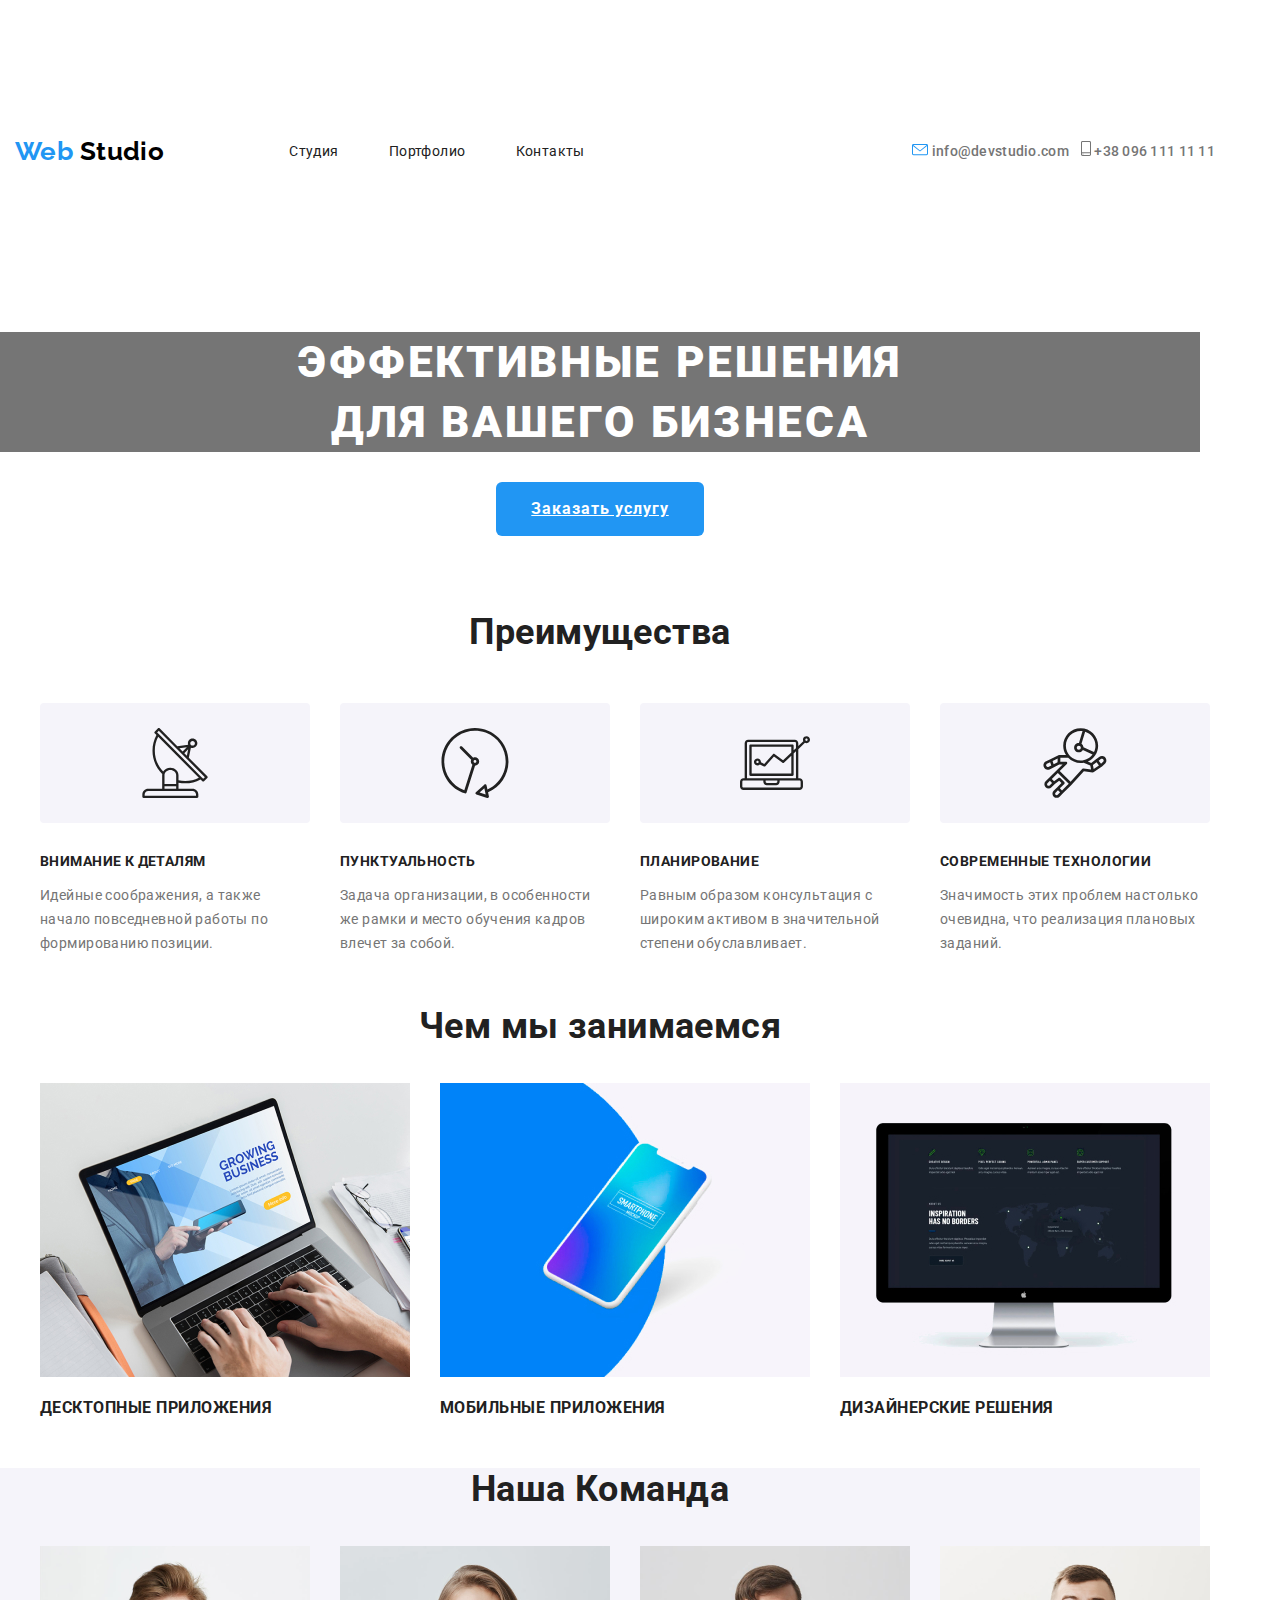
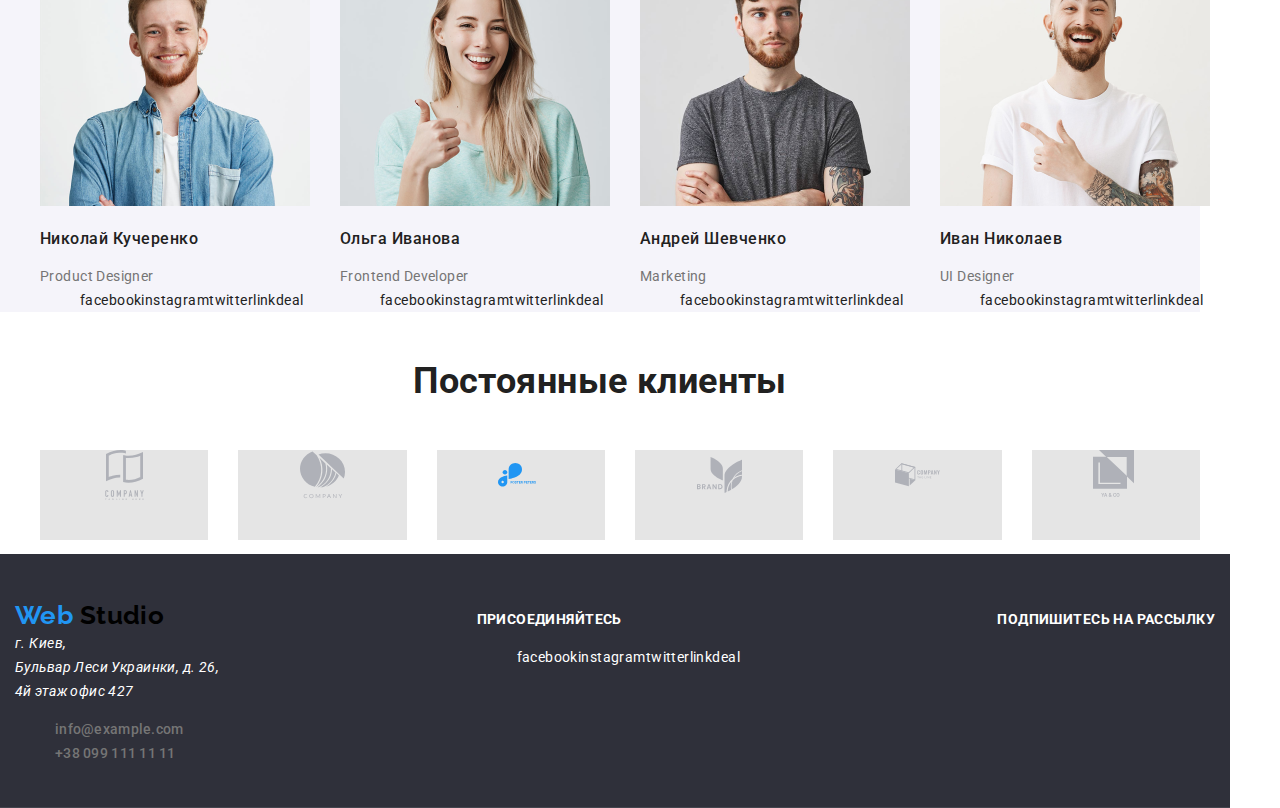
==== commit 4fd927da: "en" ====
--- a/index.html
+++ b/index.html
@@ -145,84 +145,125 @@
       </ul>
     </section>
     <!-- Наша Команда -->
-    <section>
+    <section class="section-team">
       <h3 class="section-title">Наша Команда</h3>
-      <ul class="second-section">
-        <li>
+      <ul class="team-section">
+        <li class="team-info">
           <img src="./img/team1.png" alt="picture Николай Кучеренко" />
           <p class="team-name">Николай Кучеренко</p>
           <span>
             Product Designer
           </span>
-        </li>
-        <li><a href="" class="link">facebook</a></li>
-        <li><a href="" class="link">instagram</a></li>
-        <li><a href="" class="link">twitter</a></li>
-        <li><a href="" class="link">linkdeal</a></li>
-
-        <li>
+          <ul class="app-links">
+            <li><a href="" class="link">facebook</a></li>
+            <li><a href="" class="link">instagram</a></li>
+            <li><a href="" class="link">twitter</a></li>
+            <li><a href="" class="link">linkdeal</a></li>
+          </ul>
+        </li>
+        <li class="team-info">
           <img src="./img/team2.png" alt="picture Ольга Иванова" />
           <p class="team-name">Ольга Иванова</p>
           <span>
             Frontend Developer
           </span>
-        </li>
-
-        <li><a href="" class="link">facebook</a></li>
-        <li><a href="" class="link">instagram</a></li>
-        <li><a href="" class="link">twitter</a></li>
-        <li><a href="" class="link">linkdeal</a></li>
-        <li>
+          <ul class="app-links">
+            <li><a href="" class="link">facebook</a></li>
+            <li><a href="" class="link">instagram</a></li>
+            <li><a href="" class="link">twitter</a></li>
+            <li><a href="" class="link">linkdeal</a></li>
+          </ul>
+        </li>
+        <li class="team-info">
           <img src="./img/team3.png" alt="picture Андрей Шевченко" />
           <p class="team-name">Андрей Шевченко</p>
           <span>
             Marketing
           </span>
-        </li>
-
-        <li><a href="" class="link">facebook</a></li>
-        <li><a href="" class="link">instagram</a></li>
-        <li><a href="" class="link">twitter</a></li>
-        <li><a href="" class="link">linkdeal</a></li>
-        <li>
+          <ul class="app-links">
+            <li><a href="" class="link">facebook</a></li>
+            <li><a href="" class="link">instagram</a></li>
+            <li><a href="" class="link">twitter</a></li>
+            <li><a href="" class="link">linkdeal</a></li>
+          </ul>
+        </li>
+        <li class="team-info">
           <img src="./img/team4.png" alt="picture Иван Николаев" />
           <p class="team-name">Иван Николаев</p>
           <span>UI Designer</span>
-        </li>
-
-        <li><a href="" class="link">facebook</a></li>
-        <li><a href="" class="link">instagram</a></li>
-        <li><a href="" class="link">twitter</a></li>
-        <li><a href="" class="link">linkdeal</a></li>
+          <ul class="app-links">
+            <li><a href="" class="link">facebook</a></li>
+            <li><a href="" class="link">instagram</a></li>
+            <li><a href="" class="link">twitter</a></li>
+            <li><a href="" class="link">linkdeal</a></li>
+          </ul>
+        </li>
       </ul>
     </section>
     <!-- Постоянные клиенты -->
     <section>
       <h4 class="section-title">Постоянные клиенты</h4>
-      <ul>
-        <li>
-          <a href="/"> <img src="./icons/clients1.svg" alt="clients1" /></a>
-        </li>
-        <li>
-          <a href="/"><img src="./icons/clients2.svg" alt="clients2" /></a>
-        </li>
-        <li>
-          <a href="/"><img src="./icons/clients3.svg" alt="clients3" /></a>
-        </li>
-        <li>
-          <a href="/"><img src="./icons/clients4.svg" alt="clients4" /></a>
-        </li>
-        <li>
-          <a href="/"><img src="./icons/clients5.svg" alt="clients5" /></a>
-        </li>
-        <li>
-          <a href="/"><img src="./icons/clients6.svg" alt="clients6" /></a>
+      <ul class="clients">
+        <li class="logo-clients">
+          <a href="/">
+            <img
+              src="./icons/clients1.svg"
+              alt="clients1"
+              width="45px"
+              height="50px"
+          /></a>
+        </li>
+        <li class="logo-clients">
+          <a href="/"
+            ><img
+              src="./icons/clients2.svg"
+              alt="clients2"
+              width="45px"
+              height="50px"
+          /></a>
+        </li>
+        <li class="logo-clients">
+          <a href="/"
+            ><img
+              src="./icons/clients3.svg"
+              alt="clients3"
+              width="45px"
+              height="50px"
+            />
+          </a>
+        </li>
+        <li class="logo-clients">
+          <a href="/"
+            ><img
+              src="./icons/clients4.svg"
+              alt="clients4"
+              width="45px"
+              height="50px"
+          /></a>
+        </li>
+        <li class="logo-clients">
+          <a href="/"
+            ><img
+              src="./icons/clients5.svg"
+              alt="clients5"
+              width="45px"
+              height="50px"
+          /></a>
+        </li>
+        <li class="logo-clients">
+          <a href="/"
+            ><img
+              src="./icons/clients6.svg"
+              alt="clients6"
+              width="45px"
+              height="50px"
+          /></a>
         </li>
       </ul>
     </section>
     <!-- Подвал -->
-    <footer>
-      <div>
+    <footer class="container footer">
+      <div class="footer-addres">
         <a href="/" class="main-link-footer"
           >Web
           <span class="main-link-color">Studio</span>
@@ -231,7 +272,7 @@
           г. Киев, <br />
           Бульвар Леси Украинки, д. 26, <br />
           4й этаж офис 427
-          <ul>
+          <ul class="footer-list">
             <li><a href="" class="link phone-mail">info@example.com</a></li>
             <li><a href="" class="link phone-mail">+38 099 111 11 11</a></li>
           </ul>
@@ -239,11 +280,11 @@
       </div>
       <div>
         <p class="footer-text">Присоединяйтесь</p>
-        <ul>
-          <li><a href="" class="link">facebook</a></li>
-          <li><a href="" class="link">instagram</a></li>
-          <li><a href="" class="link">twitter</a></li>
-          <li><a href="" class="link">linkdeal</a></li>
+        <ul class="app-links footer-link">
+          <li><a href="" class="footer-link">facebook</a></li>
+          <li><a href="" class="footer-link">instagram</a></li>
+          <li><a href="" class="footer-link">twitter</a></li>
+          <li><a href="" class="footer-link">linkdeal</a></li>
         </ul>
       </div>
       <div>
--- a/css/main.css
+++ b/css/main.css
@@ -6,6 +6,7 @@
   line-height: 24px;
   letter-spacing: 0.03em;
   color: #757575;
+  width: 1200px;
 }
 ul,
 li,
@@ -114,6 +115,11 @@
 }
 .footer-text {
   color: #ffffff;
+  font-size: 14px;
+  font-weight: 700;
+  line-height: 0.87;
+  text-transform: uppercase;
+  margin-bottom: 20px;
 }
 .caption {
   font-weight: 700;
@@ -147,11 +153,15 @@
   margin-left: 12px;
 }
 .container {
+  width: 1200px;
+  margin-top: 0px;
+  margin-bottom: 0px;
   margin-left: auto;
   margin-right: auto;
-  width: 1200px;
-  padding-left: 20px;
-  padding-right: 20px;
+  padding-top: 93px;
+  padding-right: 15px;
+  padding-bottom: 94px;
+  padding-left: 15px;
 }
 .main-nav {
   display: flex;
@@ -185,14 +195,72 @@
   margin-top: 75px;
   margin-bottom: 50px;
 }
-/* .second-section-name {
-}
-.third-section-name {
-} */
-.second-section {
-  display: flex;
+.team-section {
+  display: flex;
+}
+.app-links {
+  display: flex;
+}
+.team-info:not(:last-child) {
+  margin-right: 30px;
+}
+.section-team {
+  background-color: #f5f4fa;
+}
+.clients {
+  display: flex;
+}
+.logo-clients {
+  display: flex;
+  width: 170px;
+  height: 90px;
+  background-color: #e5e5e5;
+  text-align: center;
+  justify-content: center;
+}
+.logo-clients:not(:last-child) {
+  margin-right: 30px;
+  margin-left: auto;
+}
+.footer {
+  display: flex;
+  align-items: baseline;
   justify-content: space-between;
-}
-/* .links {
-  display: flex; 
-} */
+  border-bottom: 1px solid rgba(255, 255, 255, 0.1);
+  padding-top: 45px;
+  padding-bottom: 28px;
+  background-color: #2f303a;
+}
+.footer-addres {
+  justify-content: flex-start;
+}
+.footer-link {
+  color: #ffffff;
+  text-decoration: none;
+}
+.footer-link:hover,
+.footer-link:focus {
+  color: #2196f3;
+}
+.footer-list {
+  align-items: center;
+}
+.buttons {
+  display: flex;
+  justify-content: center;
+}
+.radio-button {
+  display: flex;
+}
+.radio {
+  background-color: #f5f4fa;
+  font-weight: 500;
+  color: #212121;
+  font-size: 16px;
+  line-height: 1.62;
+  border-radius: 4px;
+  border-color: transparent;
+}
+.btn-space:not(:last-child) {
+  margin-right: 30px;
+}
